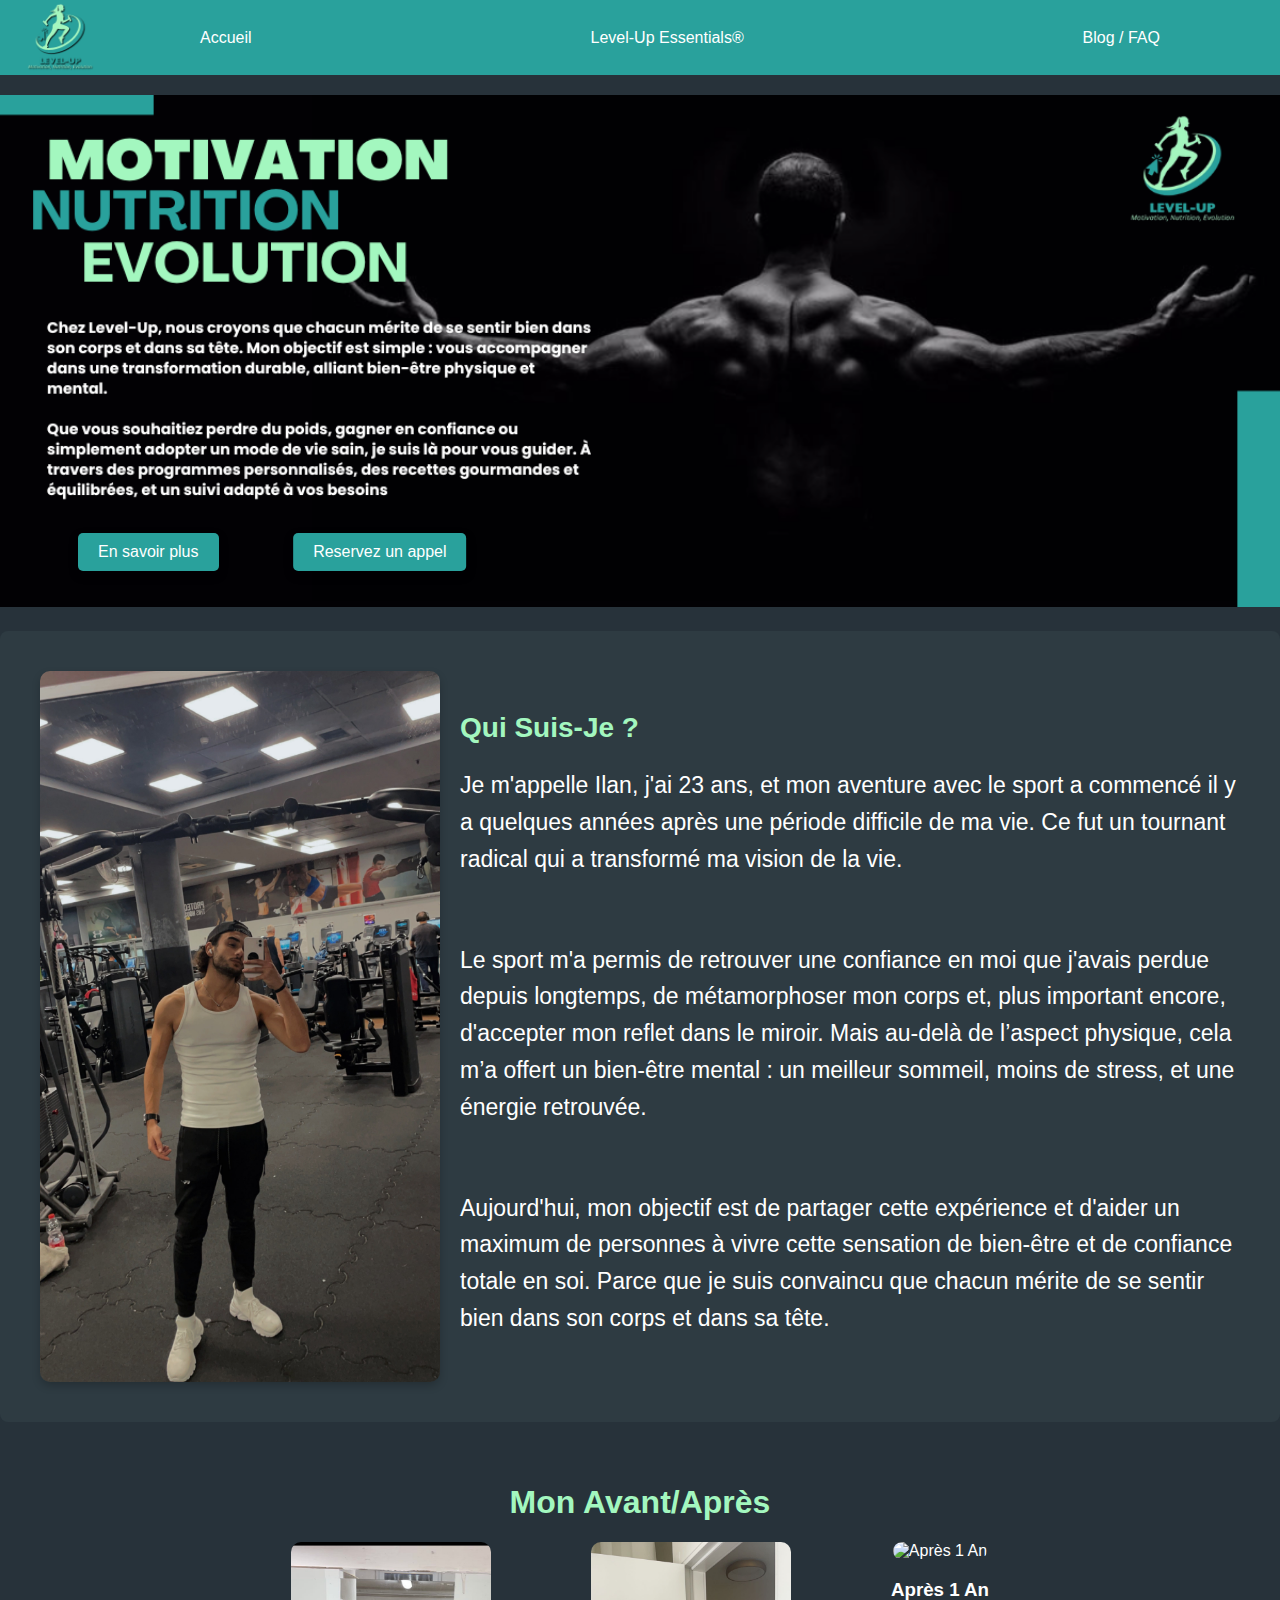
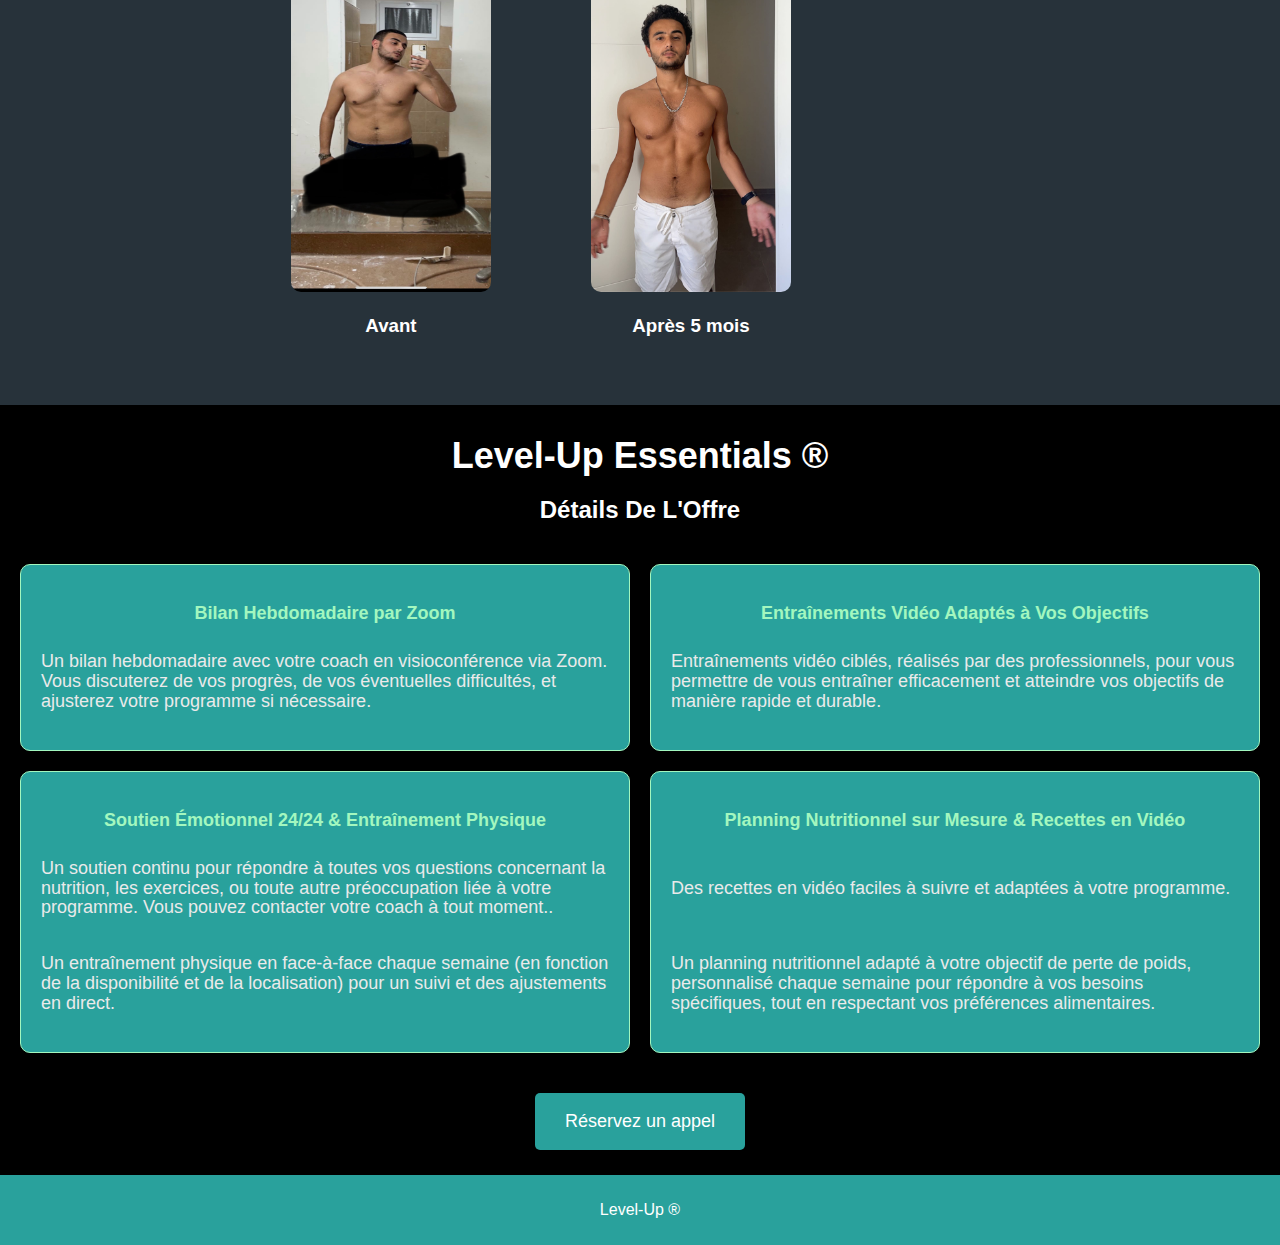
==== index.html @ c12fb56b "Initial commit" ====
<!DOCTYPE html>
<html lang="fr">
<head>
    <meta charset="UTF-8">
    <meta name="viewport" content="width=device-width, initial-scale=1.0">
    <title>Level-Up Essentials</title>
    <link rel="stylesheet" href="assets/CSS/style.css">
</head>
<body>
    <header class="navbar">
        <img src="Images/Level-Up__3_-removebg-preview (1).png" alt="Logo" class="logo">
        <nav>
               <a href="index.html">Accueil</a>
              <a href="offre.html">Level-Up Essentials®</a>
               <a href="#">Blog / FAQ</a>
        </nav>
    </header>
    
    <main>
        <div class="banniere">
        <img class="ban1" src="Images/Motivation (2).png" alt="">
        <button class="ban-button">En savoir plus</button>
        <button class="ban-button1">Reservez un appel</button>
        </div>

        <!-- Section Qui suis-je -->
        <section class="qui-suis-je">
            <div class="content">
                <img src="Images/IMG_5186.JPG" alt="Ilan" class="profile-pic">
                <div class="text">
                    <h1>Qui Suis-Je ?</h1>
                    <p>Je m'appelle Ilan, j'ai 23 ans, et mon aventure avec le sport a commencé il y a quelques années après une période difficile de ma vie. Ce fut un tournant radical qui a transformé ma vision de la vie.</p>
                    <br>
                    <p>Le sport m'a permis de retrouver une confiance en moi que j'avais perdue depuis longtemps, de métamorphoser mon corps et, plus important encore, d'accepter mon reflet dans le miroir. Mais au-delà de l’aspect physique, cela m’a offert un bien-être mental : un meilleur sommeil, moins de stress, et une énergie retrouvée.</p>
                    <br>
                    <p>Aujourd'hui, mon objectif est de partager cette expérience et d'aider un maximum de personnes à vivre cette sensation de bien-être et de confiance totale en soi. Parce que je suis convaincu que chacun mérite de se sentir bien dans son corps et dans sa tête.</p>
                </div>
            </div>
        </section>

        <!-- Section Avant/Après -->
        <section class="avant-apres">
            <h1 class="avantApres">Mon Avant/Après</h1>
            <div class="images">
                <div class="image">
                    <img src="Images/IMG_4630615CC177-1.jpeg" alt="Avant">
                    <h3>Avant</h3>
                </div>
                <div class="image">
                    <img src="Images/IMG_5184.JPG" alt="Après 5 Mois">
                    <h3>Après 5 mois</h3>
                </div>
                <div class="image">
                    <img src="Images/apres-1-an.PNG" alt="Après 1 An">
                    <h3>Après 1 An</h3>
                </div>
            </div>
        </section>

        <!-- Section Level-Up Essentials -->
        <section class="level-up-essentials">
            <h1 >Level-Up Essentials ®</h1>
            <h2 >Détails De L'Offre</h2>
            <div class="offers">
                <div class="offer">
                    <h3>Bilan Hebdomadaire par Zoom</h3>
                    <p>Un bilan hebdomadaire avec votre coach en visioconférence via Zoom. Vous discuterez de vos progrès, de vos éventuelles difficultés, et ajusterez votre programme si nécessaire.</p>
                </div>
                <div class="offer">
                    <h3>Entraînements Vidéo Adaptés à Vos Objectifs</h3>
                    <p>Entraînements vidéo ciblés, réalisés par des professionnels, pour vous permettre de vous entraîner efficacement et atteindre vos objectifs de manière rapide et durable.</p>
                </div>
                <div class="offer">
                    <h3>Soutien Émotionnel 24/24 & Entraînement Physique</h3>
                    <p>Un soutien continu pour répondre à toutes vos questions concernant la nutrition, les exercices, ou toute autre préoccupation liée à votre programme. Vous pouvez contacter votre coach à tout moment..</p>
                    <!-- <br> -->
                    <p>Un entraînement physique en face-à-face chaque semaine (en fonction de la disponibilité et de la localisation) pour un suivi et des ajustements en direct. </p>
                </div>
                <div class="offer">
                    <h3>Planning Nutritionnel sur Mesure & Recettes en Vidéo</h3>
                    <p>Des recettes en vidéo faciles à suivre et adaptées à votre programme.</p>
                    <!-- <br> -->
                    <p>Un planning nutritionnel adapté à votre objectif de perte de poids, personnalisé chaque semaine pour répondre à vos besoins spécifiques, tout en respectant vos préférences alimentaires.</p>
                </div>
            </div>
            <button class="cta">Réservez un appel</button>
        </section>
    </main>

    <footer>
        <p>Level-Up ®</p>
    </footer>
</body>
</html>
---- assets/CSS/style.css ----
/* Global Styles */
body {
    margin: 0px;
    font-family: Arial, sans-serif;
    background-color: #eaeaea;
    background-color: #27323a;
    font-family: Verdana, Geneva, Tahoma, sans-serif
}

header.navbar {
    display: flex;
    justify-content: space-between;
    align-items: center;
    background-color: #29a19c;
    margin-top: 0px;
    height: 75px;
}

.logo {
    width: 120px;
    height: auto;
    margin-right: 40px; /* Garde le logo à gauche */
}

nav {
    display: flex;
    justify-content: space-between;
    flex-grow: 1; /* Prend tout l'espace disponible pour les liens */
    margin-left: 20px; /* Ajoute un peu d'espace entre le logo et les liens */
    margin-right: 100px;
}

nav a {
    color: white;
    text-decoration: none;
    font-size: 16px;
    margin: 0 20px; /* Ajoute de l'espace entre chaque lien */
  
}

nav a:hover {
    color: #a3f7bf; /* Ajoute un effet de survol pour plus d'interactivité */
}


.banniere {
    position: relative; /* Permet de positionner des éléments enfants avec position absolute */
    /* display: inline-block; Garde la taille de l'image */
}

.ban1 {
    width: 100%; /* Adapte l'image à la taille du conteneur */
    height: auto; /* Garde les proportions de l'image */
}

.ban-button {
    position: absolute; /* Positionne le bouton sur l'image */
    top: 50%; /* Place le bouton au milieu verticalement */
    left: 50%; /* Place le bouton au milieu horizontalement */
    transform: translate(-400%, 500%); /* Centre précisément le bouton */
    background-color: #29a19c;
    color: white;
    padding: 10px 20px;
    border: none;
    border-radius: 5px;
    cursor: pointer;
    font-size: 16px;
    box-shadow: 0px 4px 10px rgba(0, 0, 0, 0.3);
    transition: background-color 0.3s ease;
}
.ban-button:hover {
    background-color: #a3f7bf;
}

.ban-button1 {
    position: absolute; /* Positionne le bouton sur l'image */
    top: 50%; /* Place le bouton au milieu verticalement */
    left: 50%; /* Place le bouton au milieu horizontalement */
    transform: translate(-200%, 500%); /* Centre précisément le bouton */
    background-color: #29a19c;
    color: white;
    padding: 10px 20px;
    border: none;
    border-radius: 5px;
    cursor: pointer;
    font-size: 16px;
    box-shadow: 0px 4px 10px rgba(0, 0, 0, 0.3);
    transition: background-color 0.3s ease;
}

.ban-button1:hover {
    background-color: #a3f7bf;
}

.ban1{
    padding-top: 20px;
    width: 100%;
    padding: auto;
    margin: auto;
}

/* Qui suis-je */
.qui-suis-je {
    background-color: #2e3b42; /* Fond sombre */
    color: white; /* Couleur du texte */
    padding: 40px;
    border-radius: 8px;
    display: flex;
    justify-content: center;
    align-items: center;
    margin: 20px auto;
    max-width: 1200px;
}

.qui-suis-je .content {
    display: flex;
    flex-wrap: wrap;
    align-items: center;
    gap: 20px;
}

.profile-pic {
    width: 50%;
    max-width: 400px;
    border-radius: 10px;
    box-shadow: 0 4px 8px rgba(0, 0, 0, 0.2);
}

.text {
    flex: 1;
    /* max-width: 600px; */
}

.text h1 {
    font-size: 28px;
    color: #a3f7bf; /* Couleur dorée pour le titre */
    margin-bottom: 20px;
}

.text p {
    font-size: 23px;
    line-height: 1.6;
}

/* Avant/Après */
.avant-apres {
    /* background-color: #333; */
    color: white;
    padding: 20px;
    text-align: center;
    margin-bottom: 30px;
}

.avantApres{
    color: #a3f7bf
}

.avant-apres .images {
    display: flex;
    justify-content: center;
    gap: 100px;
}

.image img {
    width: 200px;
    border-radius: 10px;
    height: 350px;
}

.image p {
    margin-top: 10px;
    font-size: 16px;
}

/* Level-up essentials  */

.level-up-essentials {
    text-align: center;
    background-color: #000000;
    color: white;
    padding: 5px 20px;
}

.level-up-essentials h1 {
    font-size: 36px;
    color: #ffffff;
    margin-bottom: 10px;
}

.level-up-essentials h2 {
    font-size: 24px;
    color: #ffffff;
    margin-bottom: 40px;
}

.offers {
    display: grid;
    grid-template-columns: repeat(2, 1fr); /* Deux colonnes */
    gap: 20px;
    justify-content: center;
    align-items: stretch;
    margin-bottom: 40px;
}

@media (max-width: 768px) {
    .offers {
        grid-template-columns: 1fr; /* Une colonne sur les petits écrans */
    }
}

.offer {
    background-color: #29a19c;
    color: white;
    padding: 20px;
    border-radius: 10px;
    box-shadow: 0px 4px 10px rgba(0, 0, 0, 0.3);
    border: 1px solid #a3f7bf; /* Green border */
    display: flex;
    flex-direction: column;
    justify-content: space-between;
}

.offer h3 {
    color: #a3f7bf;
    font-size: 18px;
    margin-bottom: 10px;
}

.offer p {
    font-size: 18px;
    line-height: 1.1;
    text-align: left;
    color: #eaeaea;
}

.cta {
    display: inline-block;
    background-color: #29a19c;
    color: white;
    padding: 15px 30px; /* Ajuste la taille intérieure */
    margin-bottom: 20px;
    text-decoration: none;
    font-size: 18px;
    border-radius: 5px;
    box-shadow: 0px 4px 10px rgba(0, 0, 0, 0.3);
    transition: background-color 0.3s ease;
    text-align: center; /* Centre le texte horizontalement */
    line-height: 1.5; /* Ajuste la hauteur de ligne pour centrer verticalement */
    border: none; /* Supprime les bordures par défaut */
    cursor: pointer; /* Change le curseur pour un effet cliquable */
}

.cta:hover {
    background-color: #a3f7bf;
}

.level-up-essentials a {
    text-decoration: none;
    color: #cccccc;
    font-size: 14px;
    margin-top: 20px;
    display: inline-block;
}

.level-up-essentials a:hover {
    text-decoration: underline;
    color: white;
}

/* Footer */
footer {
    background-color: #29a19c;
    color: white;
    text-align: center;
    padding: 10px;
}
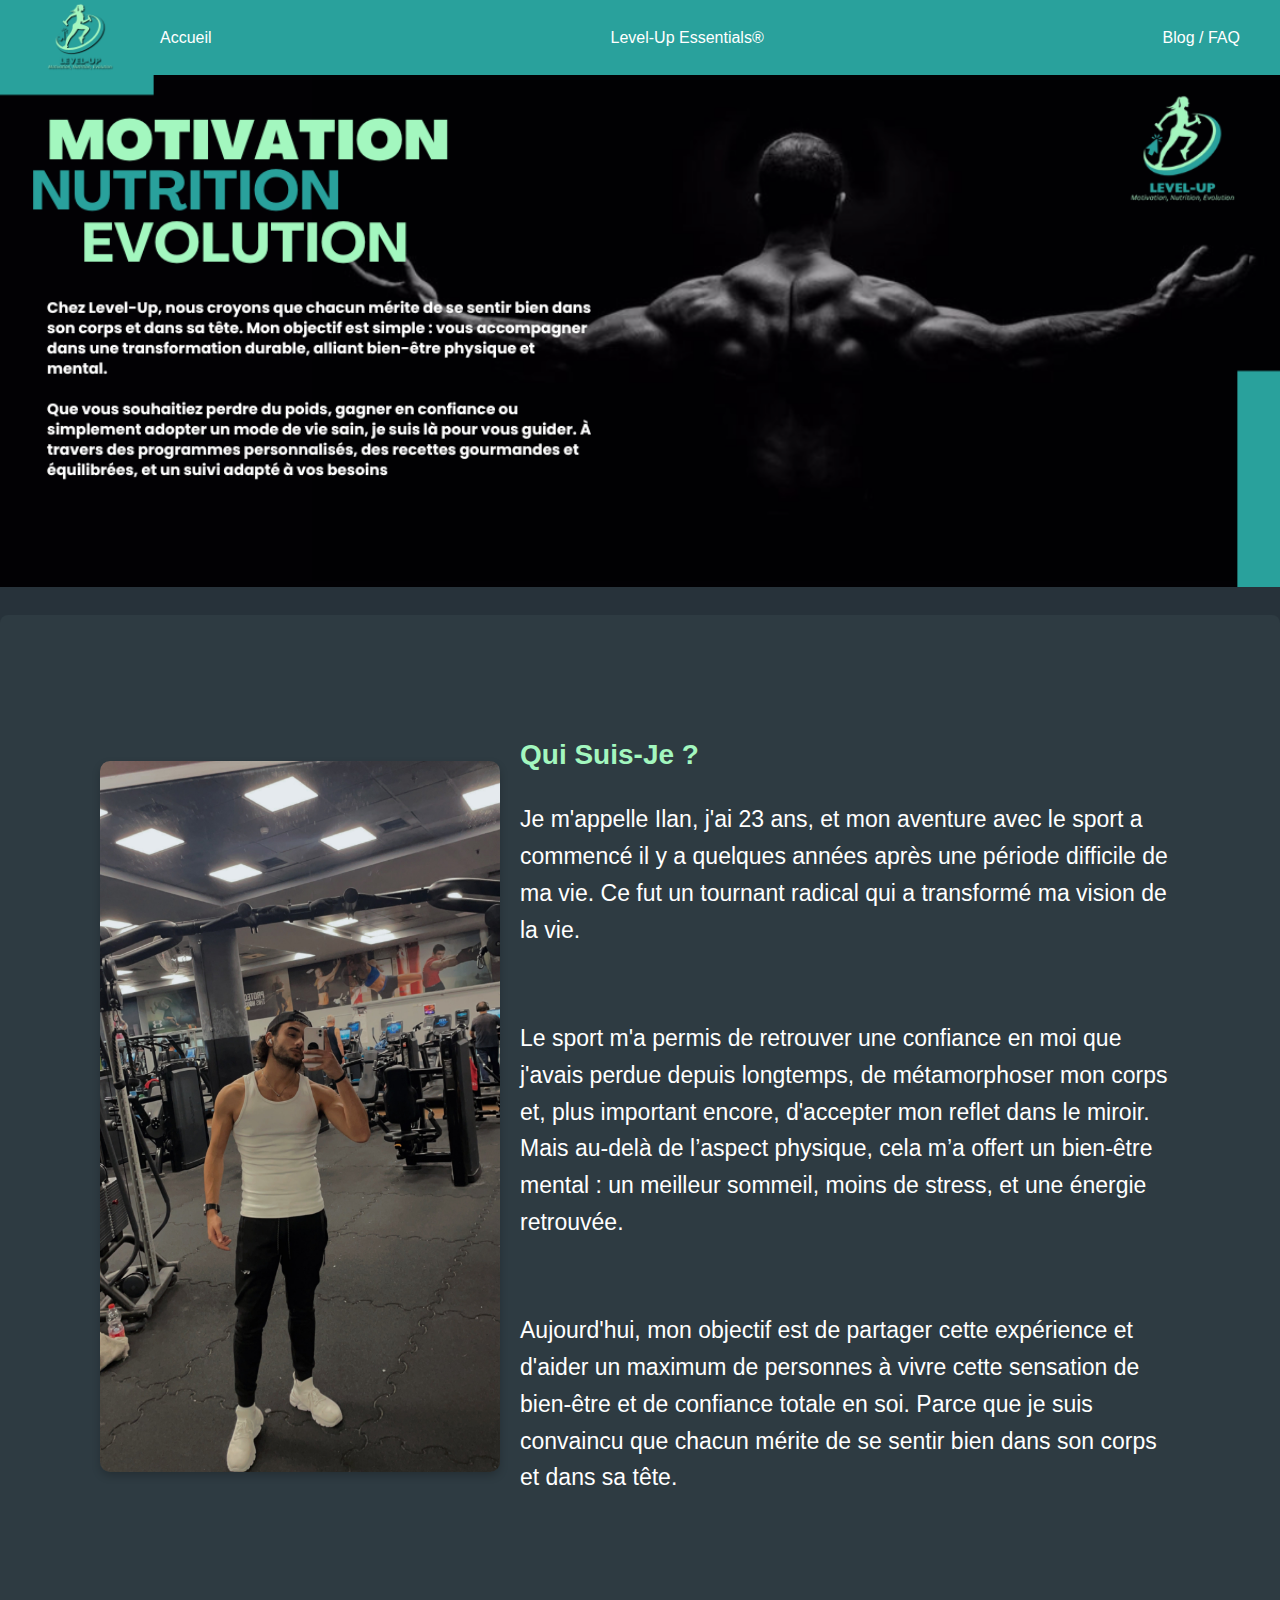
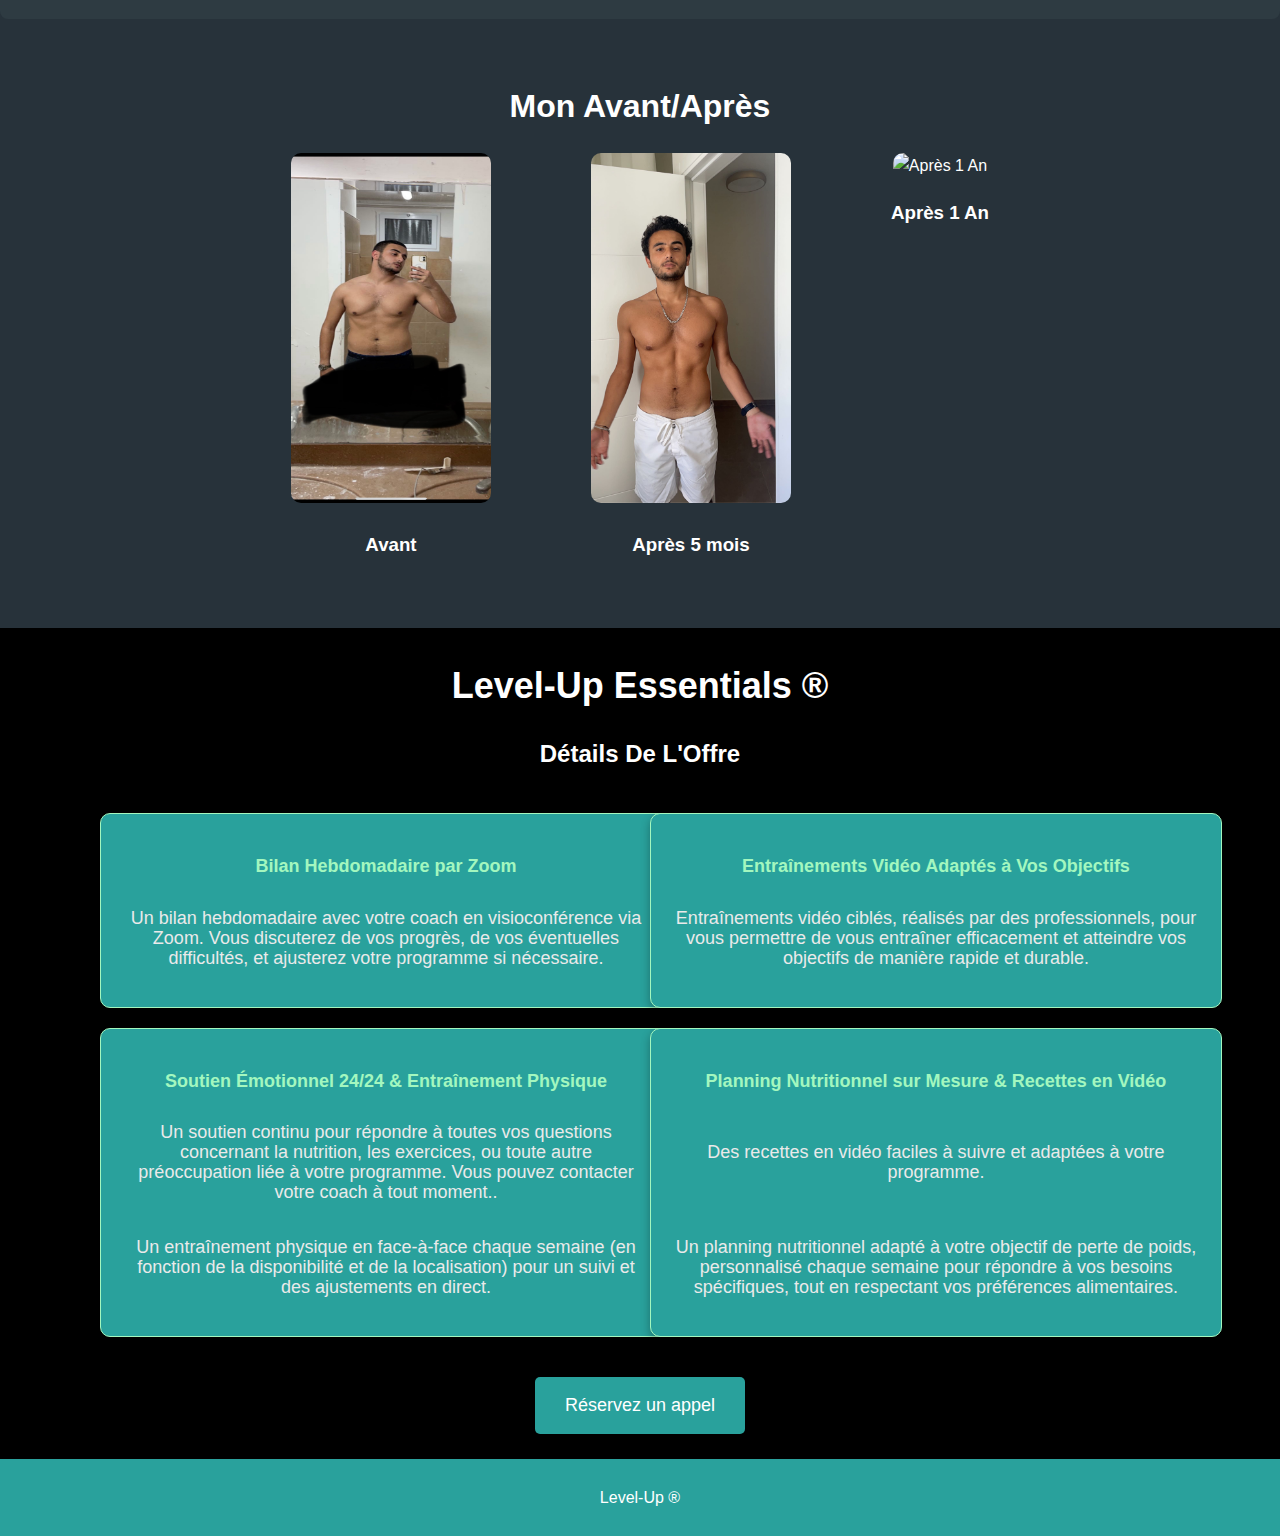
==== commit 1a8cb8c4: "V2" ====
--- a/index.html
+++ b/index.html
@@ -19,8 +19,6 @@
     <main>
         <div class="banniere">
         <img class="ban1" src="Images/Motivation (2).png" alt="">
-        <button class="ban-button">En savoir plus</button>
-        <button class="ban-button1">Reservez un appel</button>
         </div>
 
         <!-- Section Qui suis-je -->
--- a/assets/CSS/style.css
+++ b/assets/CSS/style.css
@@ -1,63 +1,71 @@
+/* Polices */
+@font-face {
+    font-family: 'Agrandir';
+    src: url('Fonts/Agrandir-Regular.otf') format('woff2');
+    font-weight: normal;
+    font-style: normal;
+}
+@font-face {
+    font-family: 'Poppins';
+    src: url('Fonts/Poppins-ExtraBoldItalic.ttf') format('woff2');
+    font-weight: normal;
+    font-style: normal;
+}
+
 /* Global Styles */
 body {
     margin: 0px;
     font-family: Arial, sans-serif;
     background-color: #eaeaea;
     background-color: #27323a;
-    font-family: Verdana, Geneva, Tahoma, sans-serif
-}
-
+    font-family: 'Poppins', sans-serif;
+    line-height: 1.6;
+}
+
+/* Navbar */
 header.navbar {
     display: flex;
     justify-content: space-between;
     align-items: center;
     background-color: #29a19c;
-    margin-top: 0px;
     height: 75px;
+    padding: 0 20px;
 }
 
 .logo {
     width: 120px;
     height: auto;
-    margin-right: 40px; /* Garde le logo à gauche */
 }
 
 nav {
     display: flex;
     justify-content: space-between;
-    flex-grow: 1; /* Prend tout l'espace disponible pour les liens */
-    margin-left: 20px; /* Ajoute un peu d'espace entre le logo et les liens */
-    margin-right: 100px;
+    flex-grow: 1;
 }
 
 nav a {
     color: white;
     text-decoration: none;
     font-size: 16px;
-    margin: 0 20px; /* Ajoute de l'espace entre chaque lien */
-  
+    margin: 0 20px;
 }
 
 nav a:hover {
-    color: #a3f7bf; /* Ajoute un effet de survol pour plus d'interactivité */
-}
-
-
+    color: #a3f7bf;
+}
+
+/* Banniere */
 .banniere {
-    position: relative; /* Permet de positionner des éléments enfants avec position absolute */
-    /* display: inline-block; Garde la taille de l'image */
+    position: relative;
 }
 
 .ban1 {
-    width: 100%; /* Adapte l'image à la taille du conteneur */
-    height: auto; /* Garde les proportions de l'image */
-}
-
-.ban-button {
-    position: absolute; /* Positionne le bouton sur l'image */
-    top: 50%; /* Place le bouton au milieu verticalement */
-    left: 50%; /* Place le bouton au milieu horizontalement */
-    transform: translate(-400%, 500%); /* Centre précisément le bouton */
+    width: 100%;
+    height: auto;
+}
+
+.ban-button1 {
+    position: absolute;
     background-color: #29a19c;
     color: white;
     padding: 10px 20px;
@@ -67,43 +75,32 @@
     font-size: 16px;
     box-shadow: 0px 4px 10px rgba(0, 0, 0, 0.3);
     transition: background-color 0.3s ease;
-}
-.ban-button:hover {
+    top: 440px;
+    left: 60px;
+    /* transform: translate(-400%, 500%); */
+}
+
+.ban-button:hover, .ban-button1:hover {
     background-color: #a3f7bf;
 }
 
-.ban-button1 {
-    position: absolute; /* Positionne le bouton sur l'image */
-    top: 50%; /* Place le bouton au milieu verticalement */
-    left: 50%; /* Place le bouton au milieu horizontalement */
-    transform: translate(-200%, 500%); /* Centre précisément le bouton */
-    background-color: #29a19c;
-    color: white;
-    padding: 10px 20px;
-    border: none;
-    border-radius: 5px;
-    cursor: pointer;
-    font-size: 16px;
-    box-shadow: 0px 4px 10px rgba(0, 0, 0, 0.3);
-    transition: background-color 0.3s ease;
-}
-
-.ban-button1:hover {
-    background-color: #a3f7bf;
-}
-
-.ban1{
-    padding-top: 20px;
-    width: 100%;
-    padding: auto;
-    margin: auto;
-}
+/* .ban-button {
+    top: 50%;
+    left: 50%;
+    transform: translate(-400%, 500%);
+} */
+
+/* .ban-button1 {
+    top: 50%;
+    left: 50%;
+    transform: translate(-200%, 500%);
+} */
 
 /* Qui suis-je */
 .qui-suis-je {
-    background-color: #2e3b42; /* Fond sombre */
-    color: white; /* Couleur du texte */
-    padding: 40px;
+    background-color: #2e3b42;
+    color: white;
+    padding: 100px;
     border-radius: 8px;
     display: flex;
     justify-content: center;
@@ -128,12 +125,11 @@
 
 .text {
     flex: 1;
-    /* max-width: 600px; */
 }
 
 .text h1 {
     font-size: 28px;
-    color: #a3f7bf; /* Couleur dorée pour le titre */
+    color: #a3f7bf;
     margin-bottom: 20px;
 }
 
@@ -144,15 +140,10 @@
 
 /* Avant/Après */
 .avant-apres {
-    /* background-color: #333; */
     color: white;
     padding: 20px;
     text-align: center;
     margin-bottom: 30px;
-}
-
-.avantApres{
-    color: #a3f7bf
 }
 
 .avant-apres .images {
@@ -172,13 +163,12 @@
     font-size: 16px;
 }
 
-/* Level-up essentials  */
-
+/* Level-up essentials */
 .level-up-essentials {
     text-align: center;
     background-color: #000000;
     color: white;
-    padding: 5px 20px;
+    padding: 5px 100px;
 }
 
 .level-up-essentials h1 {
@@ -193,6 +183,45 @@
     margin-bottom: 40px;
 }
 
+.kitchens {
+    display: grid;
+    grid-template-columns: repeat(2, 1fr);
+    gap: 20px;
+    justify-content: center;
+    align-items: stretch;
+    margin-bottom: 40px;
+}
+/*  */
+
+/* Footer */
+footer {
+    background-color: #29a19c;
+    color: white;
+    text-align: center;
+    padding: 10px;
+}
+
+/* Level-up essentials  */
+
+.level-up-essentials {
+    text-align: center;
+    background-color: #000000;
+    color: white;
+    padding: 5px 100px;
+}
+
+.level-up-essentials h1 {
+    font-size: 36px;
+    color: #ffffff;
+    margin-bottom: 10px;
+}
+
+.level-up-essentials h2 {
+    font-size: 24px;
+    color: #ffffff;
+    margin-bottom: 40px;
+}
+
 .offers {
     display: grid;
     grid-template-columns: repeat(2, 1fr); /* Deux colonnes */
@@ -200,12 +229,8 @@
     justify-content: center;
     align-items: stretch;
     margin-bottom: 40px;
-}
-
-@media (max-width: 768px) {
-    .offers {
-        grid-template-columns: 1fr; /* Une colonne sur les petits écrans */
-    }
+    width: 100%;
+    
 }
 
 .offer {
@@ -214,11 +239,14 @@
     padding: 20px;
     border-radius: 10px;
     box-shadow: 0px 4px 10px rgba(0, 0, 0, 0.3);
-    border: 1px solid #a3f7bf; /* Green border */
+    border: 1px solid #a3f7bf; /* Bordure verte */
     display: flex;
     flex-direction: column;
     justify-content: space-between;
-}
+    width: 100%; /* Assure que chaque offre occupe toute la largeur du conteneur */
+    max-width: 600px; /* Limite la largeur des offres */
+}
+
 
 .offer h3 {
     color: #a3f7bf;
@@ -229,8 +257,9 @@
 .offer p {
     font-size: 18px;
     line-height: 1.1;
-    text-align: left;
+    text-align: center;
     color: #eaeaea;
+
 }
 
 .cta {
@@ -273,4 +302,284 @@
     color: white;
     text-align: center;
     padding: 10px;
-}+}
+
+@media (max-width: 1000px) {
+  /* Global Styles */
+body {
+    margin: 0px;
+    font-family: Arial, sans-serif;
+    background-color: #eaeaea;
+    background-color: #27323a;
+    font-family: 'Poppins', sans-serif;
+    line-height: 1.6;
+}
+
+/* Navbar */
+header.navbar {
+    display: flex;
+    justify-content: space-between;
+    align-items: center;
+    background-color: #29a19c;
+    height: 75px;
+    padding: 0 15px;
+}
+
+.logo {
+    width: 80px;
+    height: auto;
+}
+
+nav {
+    display: flex;
+    justify-content: space-between;
+    flex-grow: 1;
+}
+
+nav a {
+    color: white;
+    text-decoration: none;
+    font-size: 14px;
+}
+
+nav a:hover {
+    color: #a3f7bf;
+}
+
+/* Banniere */
+.banniere {
+    position: relative;
+    padding-top: 20px;
+}
+
+.ban1 {
+    width: 100%;
+    height: auto;
+}
+.ban-button{
+    display: none;
+}
+/* .ban-button1 {
+    background-color: #29a19c;
+    color: white;
+    padding: 10px 20px;
+    border: none;
+    border-radius: 5px;
+    cursor: pointer;
+    font-size: 14px;
+    box-shadow: 0px 4px 10px rgba(0, 0, 0, 0.3);
+    transition: background-color 0.3s ease; */
+    /* display: block; 
+    margin: 0 auto; 
+    margin-top: 10px;
+} */ 
+.ban-button1 {
+    /* position: absolute; */
+    background-color: #29a19c;
+    color: white;
+    padding: 10px 20px;
+    border: none;
+    border-radius: 5px;
+    cursor: pointer;
+    font-size: 16px;
+    box-shadow: 0px 4px 10px rgba(0, 0, 0, 0.3);
+    transition: background-color 0.3s ease;
+    /* top: 440px;
+    left: 60px; */
+} 
+
+.ban-button:hover, .ban-button1:hover {
+    background-color: #a3f7bf;
+}
+/* 
+.ban-button {
+    top: 50%;
+    left: 50%;
+    transform: translate(-300%, 400%);
+}
+
+.ban-button1 {
+    top: 50%;
+    left: 50%;
+    transform: translate(-200%, 400%);
+} */
+
+/* Qui suis-je */
+.qui-suis-je {
+    background-color: #2e3b42;
+    color: white;
+    padding: 60px 20px;
+    border-radius: 8px;
+    display: flex;
+    justify-content: center;
+    align-items: center;
+    margin: 20px auto;
+    max-width: 1200px;
+}
+
+.qui-suis-je .content {
+    display: flex;
+    flex-direction: column;
+    align-items: center;
+}
+
+.profile-pic {
+    width: 80%;
+    max-width: 300px;
+    border-radius: 10px;
+    box-shadow: 0 4px 8px rgba(0, 0, 0, 0.2);
+}
+
+.text {
+    flex: 1;
+    text-align: center;
+}
+
+.text h1 {
+    font-size: 24px;
+    color: #a3f7bf;
+    margin-bottom: 20px;
+}
+
+.text p {
+    font-size: 18px;
+    line-height: 1.6;
+}
+
+/* Avant/Après */
+.avant-apres {
+    color: white;
+    padding: 20px;
+    text-align: center;
+    margin-bottom: 30px;
+}
+
+.avant-apres .images {
+    display: flex;
+    justify-content: center;
+    gap: 20px;
+    flex-wrap: wrap;
+}
+
+.image img {
+    width: 150px;
+    border-radius: 10px;
+    height: 250px;
+}
+
+.image p {
+    margin-top: 10px;
+    font-size: 14px;
+}
+
+/* Level-up essentials */
+.level-up-essentials {
+    text-align: center;
+    background-color: #000000;
+    color: white;
+    padding: 5px 20px;
+}
+
+.level-up-essentials h1 {
+    font-size: 28px;
+    color: #ffffff;
+    margin-bottom: 10px;
+}
+
+.level-up-essentials h2 {
+    font-size: 20px;
+    color: #ffffff;
+    margin-bottom: 40px;
+}
+
+.kitchens {
+    display: grid;
+    grid-template-columns: 1fr;
+    gap: 20px;
+    justify-content: center;
+    margin-bottom: 40px;
+}
+
+.kitchen {
+    background-color: #29a19c;
+    color: white;
+    padding: 20px;
+    border-radius: 10px;
+    box-shadow: 0px 4px 10px rgba(0, 0, 0, 0.3);
+    border: 1px solid #a3f7bf;
+    display: flex;
+    flex-direction: column;
+    justify-content: space-between;
+}
+
+.kitchen h3 {
+    color: #a3f7bf;
+    font-size: 18px;
+    margin-bottom: 10px;
+}
+
+.kitchen p {
+    font-size: 16px;
+    line-height: 1.1;
+    text-align: left;
+    color: #eaeaea;
+}
+
+.cta {
+    display: inline-block;
+    background-color: #29a19c;
+    color: white;
+    padding: 12px 25px;
+    margin-top: 20px;
+    text-decoration: none;
+    font-size: 16px;
+    border-radius: 5px;
+    box-shadow: 0px 4px 10px rgba(0, 0, 0, 0.3);
+    transition: background-color 0.3s ease;
+    text-align: center;
+    cursor: pointer;
+}
+
+.cta:hover {
+    background-color: #a3f7bf;
+}
+
+.level-up-essentials a {
+    text-decoration: none;
+    color: #cccccc;
+    font-size: 14px;
+    margin-top: 20px;
+    display: inline-block;
+}
+
+.level-up-essentials a:hover {
+    text-decoration: underline;
+    color: white;
+}
+
+
+.offers {
+    grid-template-columns: 1fr; /* Une seule colonne sur les petits écrans */
+}
+
+.offer {
+    width: 100%; /* Les offres prennent toute la largeur disponible sur mobile */
+    padding: 0px;
+}
+
+.offer h3 {
+    font-size: 16px; /* Réduit la taille du titre pour les petits écrans */
+}
+
+.offer p {
+    font-size: 14px; /* Réduit la taille du texte pour les petits écrans */
+}
+
+/* Footer */
+footer {
+    background-color: #29a19c;
+    color: white;
+    text-align: center;
+}
+}
+
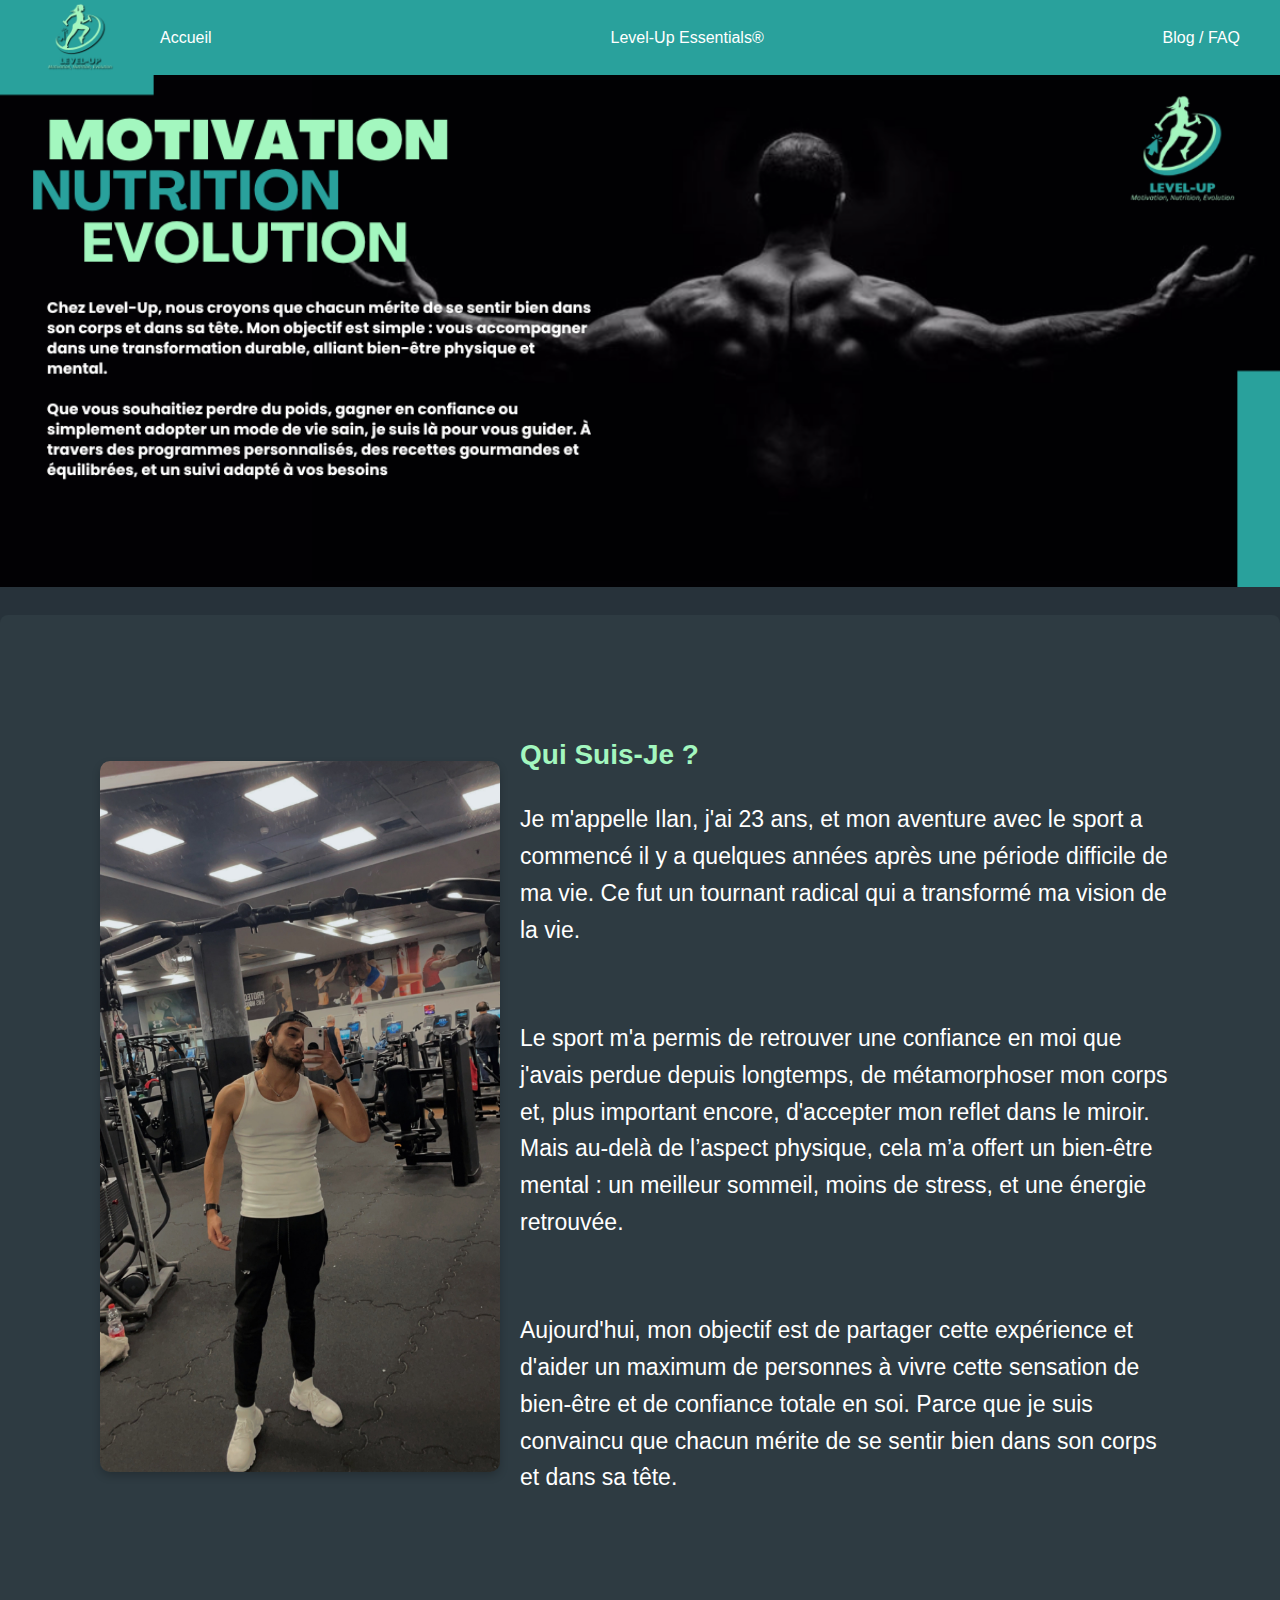
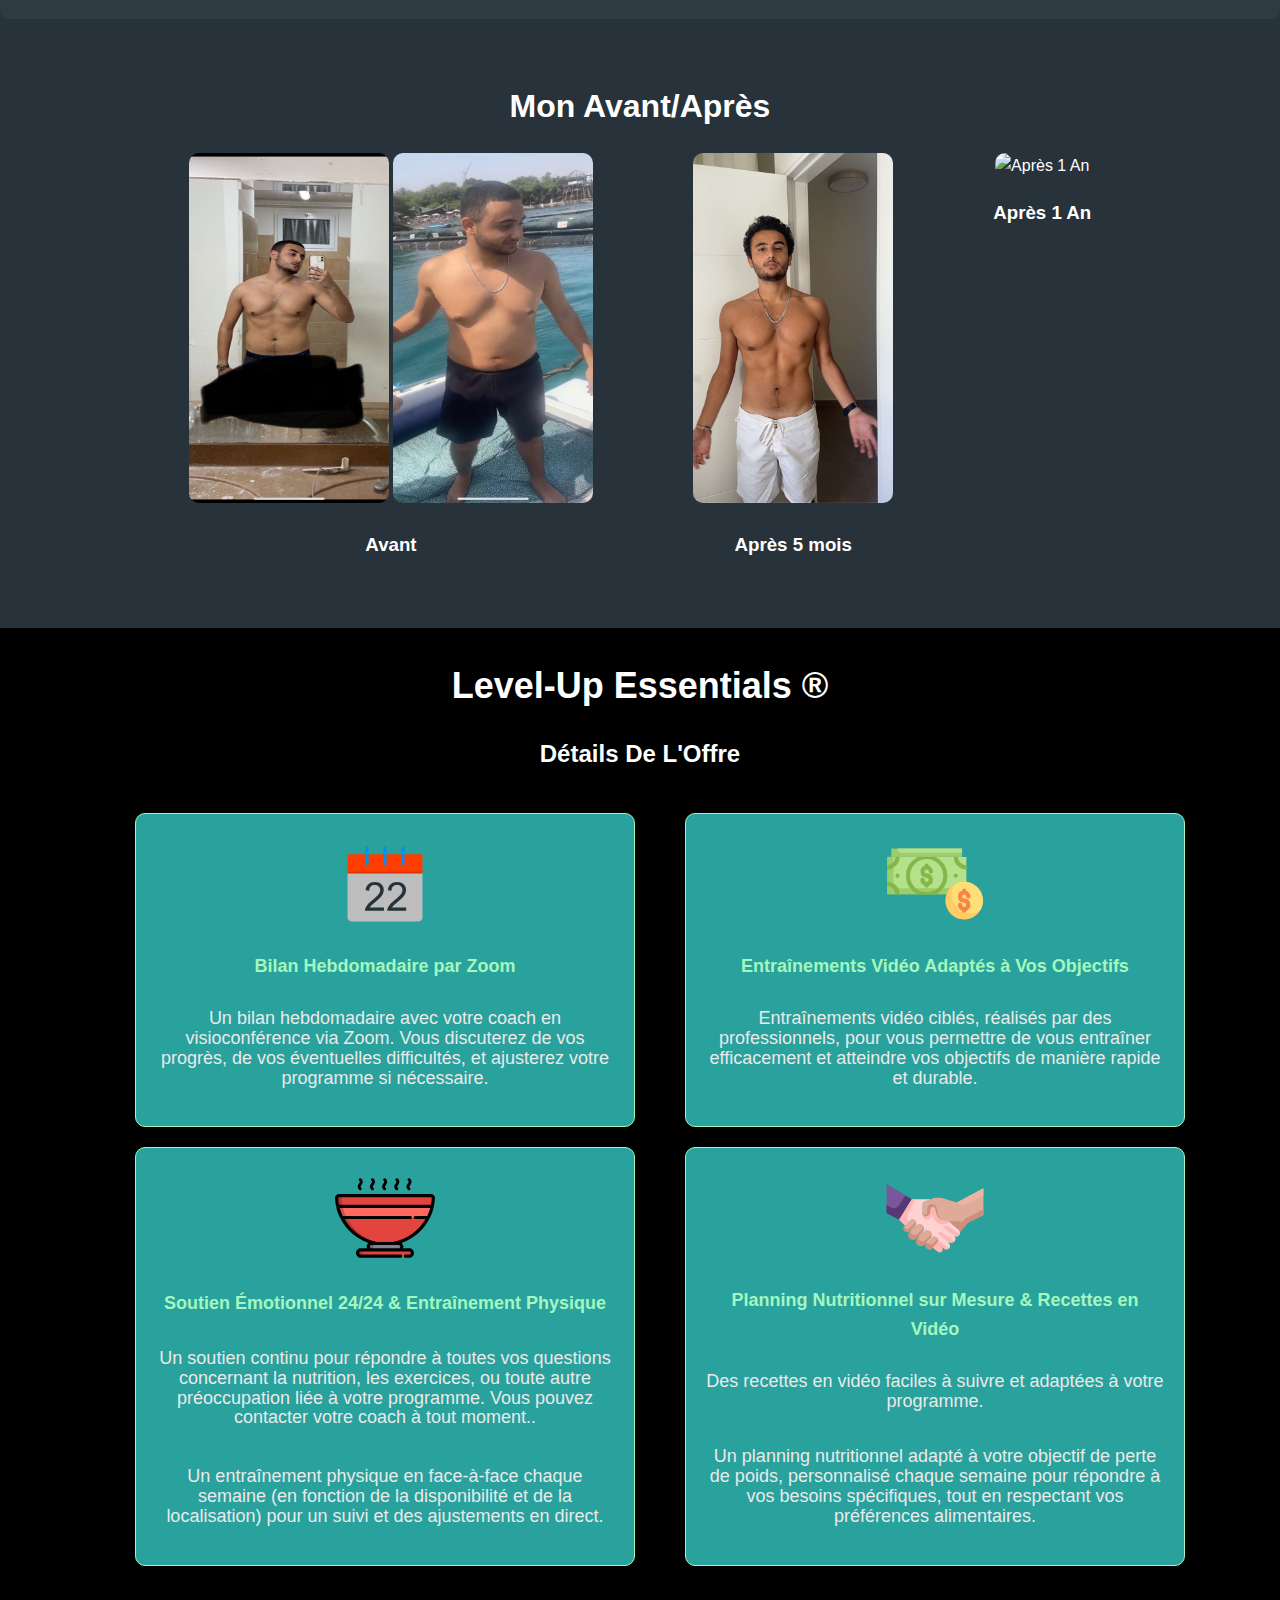
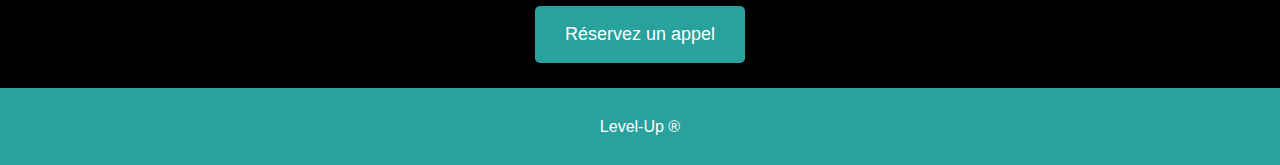
==== commit c999c90f: "V3" ====
--- a/index.html
+++ b/index.html
@@ -42,6 +42,7 @@
             <div class="images">
                 <div class="image">
                     <img src="Images/IMG_4630615CC177-1.jpeg" alt="Avant">
+                    <img src="Images/avant-eilat.jpeg" alt="">
                     <h3>Avant</h3>
                 </div>
                 <div class="image">
@@ -61,20 +62,24 @@
             <h2 >Détails De L'Offre</h2>
             <div class="offers">
                 <div class="offer">
+                    <img class="img1" src="Images/reshot-icon-calendar-AKPY364THL.svg" alt="">
                     <h3>Bilan Hebdomadaire par Zoom</h3>
                     <p>Un bilan hebdomadaire avec votre coach en visioconférence via Zoom. Vous discuterez de vos progrès, de vos éventuelles difficultés, et ajusterez votre programme si nécessaire.</p>
                 </div>
                 <div class="offer">
+                    <img class="img1" src="Images/reshot-icon-money-and-coin-ZLCXHJFE9Y.svg" alt="">
                     <h3>Entraînements Vidéo Adaptés à Vos Objectifs</h3>
                     <p>Entraînements vidéo ciblés, réalisés par des professionnels, pour vous permettre de vous entraîner efficacement et atteindre vos objectifs de manière rapide et durable.</p>
                 </div>
                 <div class="offer">
+                    <img class="img1" src="Images/reshot-icon-bowl-T9C7VJ3M52.svg" alt="">
                     <h3>Soutien Émotionnel 24/24 & Entraînement Physique</h3>
                     <p>Un soutien continu pour répondre à toutes vos questions concernant la nutrition, les exercices, ou toute autre préoccupation liée à votre programme. Vous pouvez contacter votre coach à tout moment..</p>
                     <!-- <br> -->
                     <p>Un entraînement physique en face-à-face chaque semaine (en fonction de la disponibilité et de la localisation) pour un suivi et des ajustements en direct. </p>
                 </div>
                 <div class="offer">
+                    <img class="img1" src="Images/reshot-icon-shake-hands-8QLBHUE9CS.svg" alt="">
                     <h3>Planning Nutritionnel sur Mesure & Recettes en Vidéo</h3>
                     <p>Des recettes en vidéo faciles à suivre et adaptées à votre programme.</p>
                     <!-- <br> -->
--- a/assets/CSS/style.css
+++ b/assets/CSS/style.css
@@ -224,13 +224,12 @@
 
 .offers {
     display: grid;
-    grid-template-columns: repeat(2, 1fr); /* Deux colonnes */
+    grid-template-columns: repeat(2, 1fr); /* Deux colonnes sur les écrans plus grands */
     gap: 20px;
-    justify-content: center;
-    align-items: stretch;
+    justify-items: center; /* Centre les éléments dans chaque cellule de la grille */
     margin-bottom: 40px;
     width: 100%;
-    
+    padding: 0 20px; /* Ajoute un peu d'espace autour des offres */
 }
 
 .offer {
@@ -241,12 +240,17 @@
     box-shadow: 0px 4px 10px rgba(0, 0, 0, 0.3);
     border: 1px solid #a3f7bf; /* Bordure verte */
     display: flex;
+    align-items: center;
     flex-direction: column;
     justify-content: space-between;
     width: 100%; /* Assure que chaque offre occupe toute la largeur du conteneur */
-    max-width: 600px; /* Limite la largeur des offres */
-}
-
+    max-width: 500px; /* Limite la largeur des offres pour éviter le chevauchement */
+    box-sizing: border-box; /* Permet de gérer le padding sans causer de débordement */
+}
+
+.img1{
+    width: 100px;
+}
 
 .offer h3 {
     color: #a3f7bf;
@@ -259,7 +263,6 @@
     line-height: 1.1;
     text-align: center;
     color: #eaeaea;
-
 }
 
 .cta {
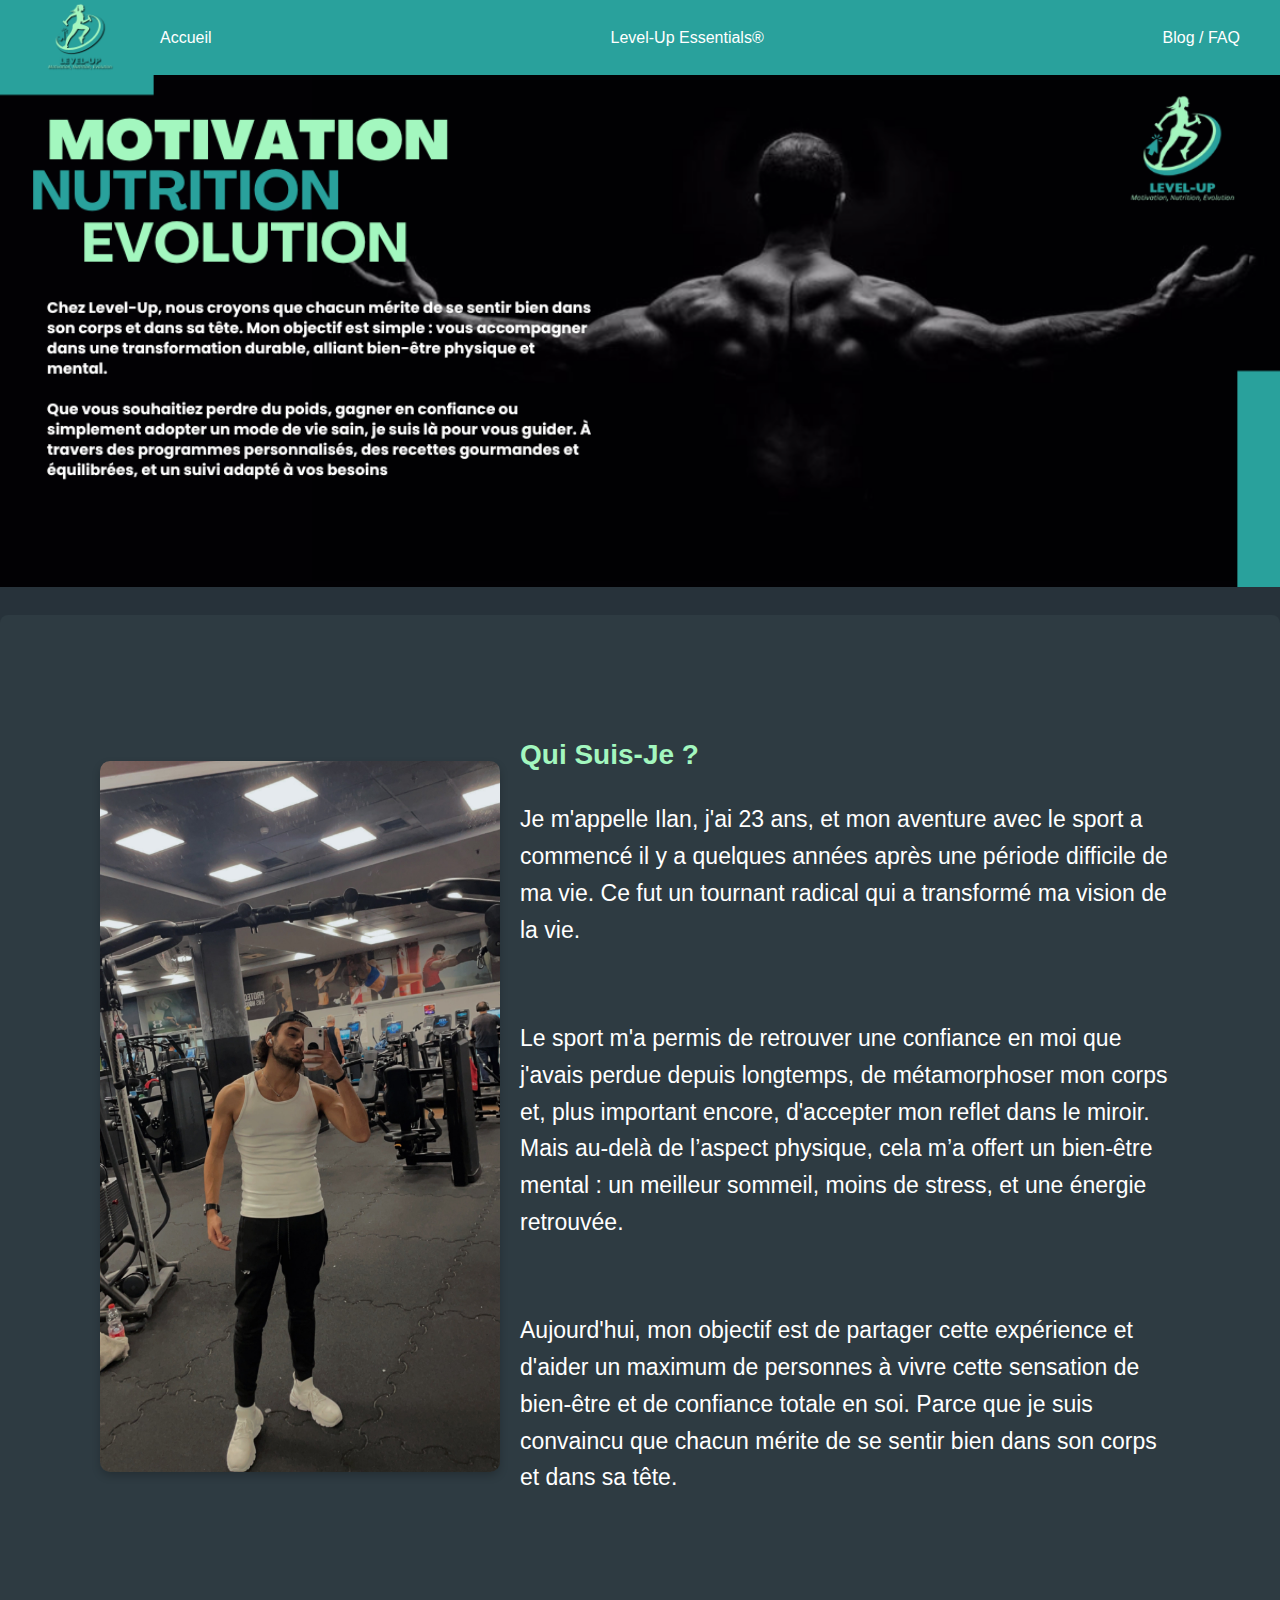
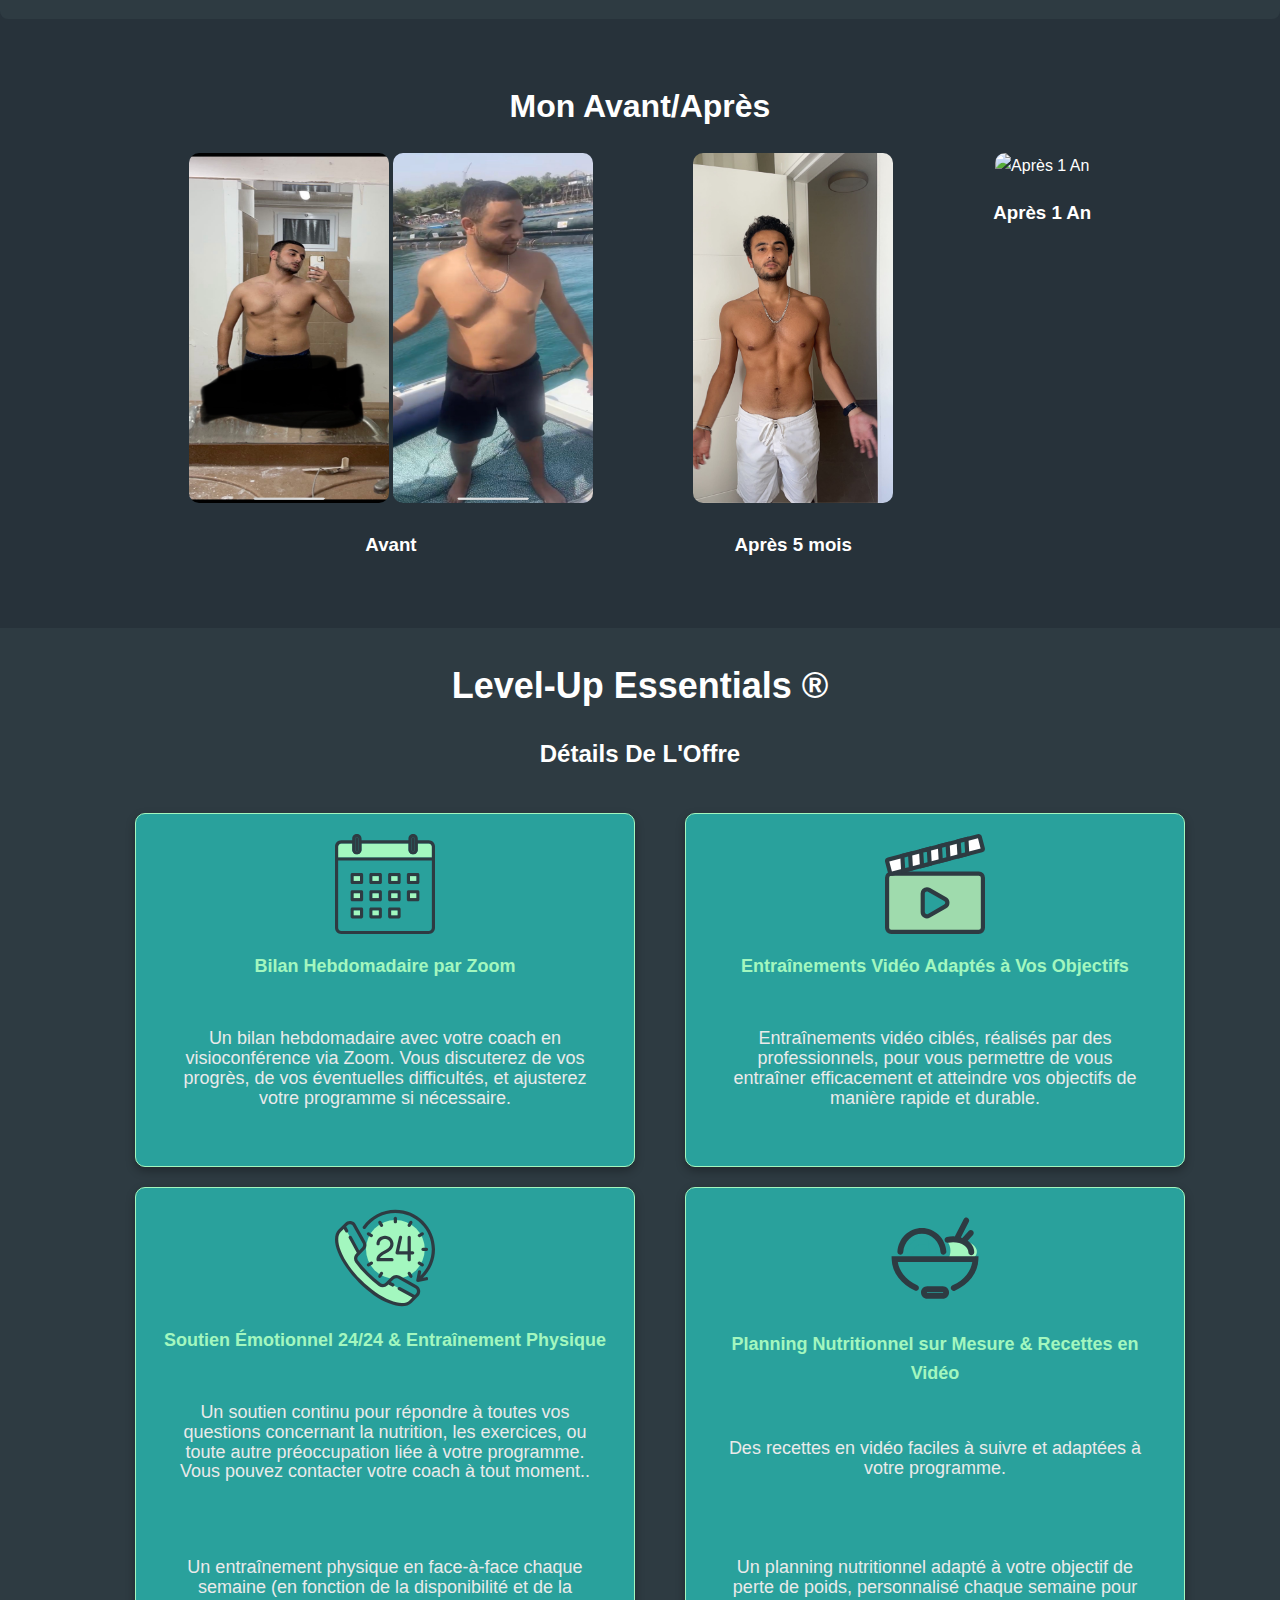
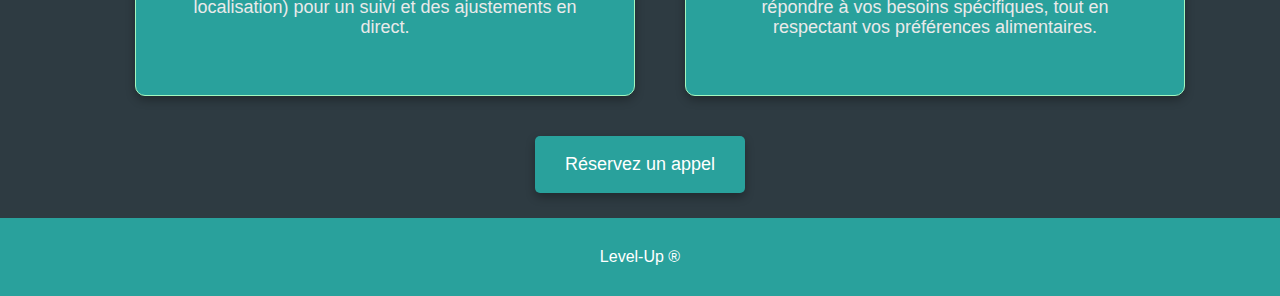
==== commit 470cb614: "v3" ====
--- a/index.html
+++ b/index.html
@@ -62,24 +62,24 @@
             <h2 >Détails De L'Offre</h2>
             <div class="offers">
                 <div class="offer">
-                    <img class="img1" src="Images/reshot-icon-calendar-AKPY364THL.svg" alt="">
+                    <img class="img1" src="Images/calendrier.svg" alt="">
                     <h3>Bilan Hebdomadaire par Zoom</h3>
                     <p>Un bilan hebdomadaire avec votre coach en visioconférence via Zoom. Vous discuterez de vos progrès, de vos éventuelles difficultés, et ajusterez votre programme si nécessaire.</p>
                 </div>
                 <div class="offer">
-                    <img class="img1" src="Images/reshot-icon-money-and-coin-ZLCXHJFE9Y.svg" alt="">
+                    <img class="img1" src="Images/video.svg" alt="">
                     <h3>Entraînements Vidéo Adaptés à Vos Objectifs</h3>
                     <p>Entraînements vidéo ciblés, réalisés par des professionnels, pour vous permettre de vous entraîner efficacement et atteindre vos objectifs de manière rapide et durable.</p>
                 </div>
                 <div class="offer">
-                    <img class="img1" src="Images/reshot-icon-bowl-T9C7VJ3M52.svg" alt="">
+                    <img class="img1" src="Images/24-heures.svg" alt="">
                     <h3>Soutien Émotionnel 24/24 & Entraînement Physique</h3>
                     <p>Un soutien continu pour répondre à toutes vos questions concernant la nutrition, les exercices, ou toute autre préoccupation liée à votre programme. Vous pouvez contacter votre coach à tout moment..</p>
                     <!-- <br> -->
                     <p>Un entraînement physique en face-à-face chaque semaine (en fonction de la disponibilité et de la localisation) pour un suivi et des ajustements en direct. </p>
                 </div>
                 <div class="offer">
-                    <img class="img1" src="Images/reshot-icon-shake-hands-8QLBHUE9CS.svg" alt="">
+                    <img class="img1" src="Images/food.svg" alt="">
                     <h3>Planning Nutritionnel sur Mesure & Recettes en Vidéo</h3>
                     <p>Des recettes en vidéo faciles à suivre et adaptées à votre programme.</p>
                     <!-- <br> -->
--- a/assets/CSS/style.css
+++ b/assets/CSS/style.css
@@ -166,7 +166,7 @@
 /* Level-up essentials */
 .level-up-essentials {
     text-align: center;
-    background-color: #000000;
+    background-color: #2e3b42;
     color: white;
     padding: 5px 100px;
 }
@@ -205,7 +205,7 @@
 
 .level-up-essentials {
     text-align: center;
-    background-color: #000000;
+    background-color: #2e3b42;
     color: white;
     padding: 5px 100px;
 }
@@ -229,7 +229,7 @@
     justify-items: center; /* Centre les éléments dans chaque cellule de la grille */
     margin-bottom: 40px;
     width: 100%;
-    padding: 0 20px; /* Ajoute un peu d'espace autour des offres */
+    padding: 0px 20px; /* Ajoute un peu d'espace autour des offres */
 }
 
 .offer {
@@ -258,7 +258,8 @@
     margin-bottom: 10px;
 }
 
-.offer p {
+.offer p { 
+    padding: 20px;
     font-size: 18px;
     line-height: 1.1;
     text-align: center;
@@ -309,6 +310,12 @@
 
 @media (max-width: 1000px) {
   /* Global Styles */
+
+ * {
+    margin: 0;
+    padding: 0;
+    box-sizing: border-box;
+}
 body {
     margin: 0px;
     font-family: Arial, sans-serif;
@@ -478,7 +485,7 @@
 /* Level-up essentials */
 .level-up-essentials {
     text-align: center;
-    background-color: #000000;
+    background-color: #2e3b42;
     color: white;
     padding: 5px 20px;
 }
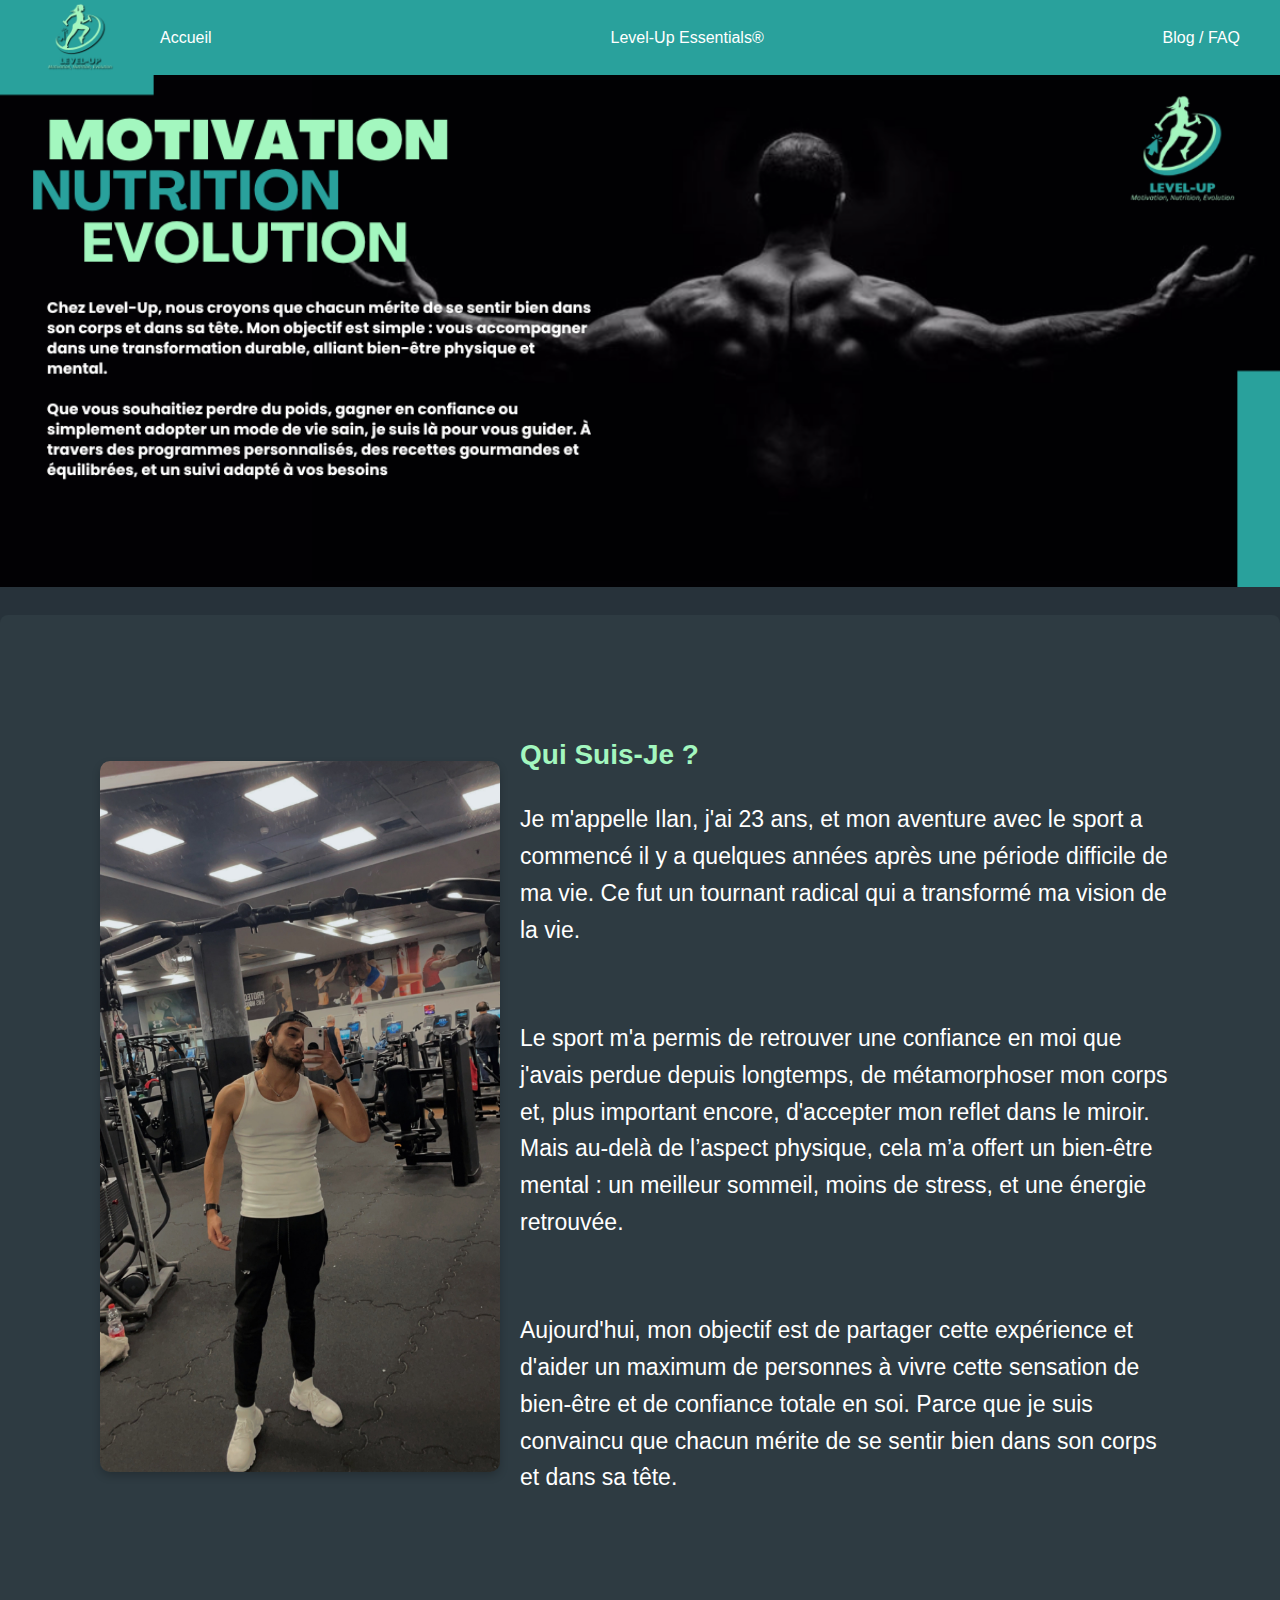
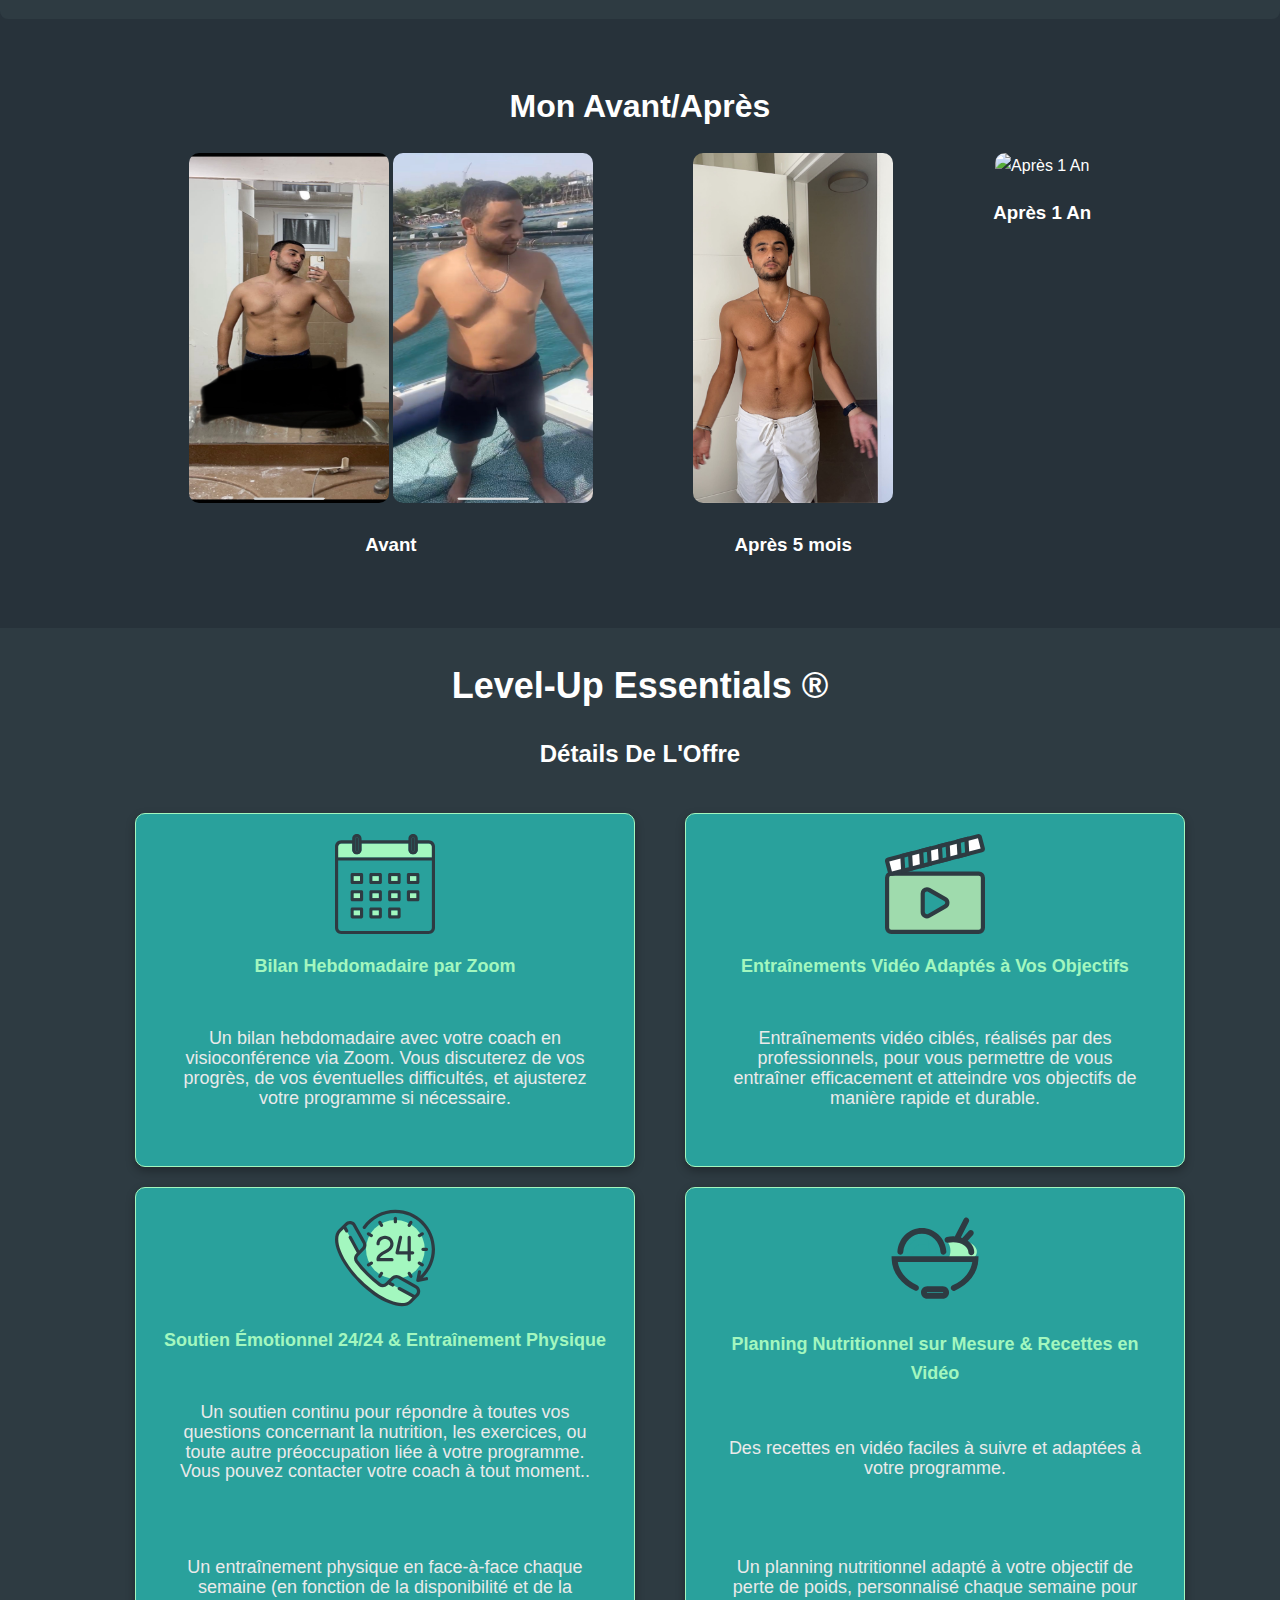
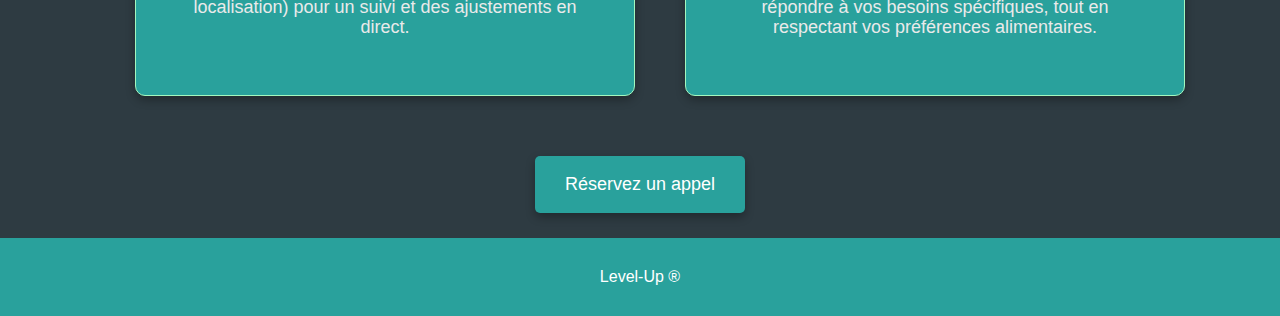
==== commit 3803a922: "Vfinal v1" ====
--- a/index.html
+++ b/index.html
@@ -86,7 +86,7 @@
                     <p>Un planning nutritionnel adapté à votre objectif de perte de poids, personnalisé chaque semaine pour répondre à vos besoins spécifiques, tout en respectant vos préférences alimentaires.</p>
                 </div>
             </div>
-            <button class="cta">Réservez un appel</button>
+            <a href="https://calendly.com/levlupp55/30min" target="_blank"><button  class="cta">Réservez un appel</button></a>
         </section>
     </main>
 
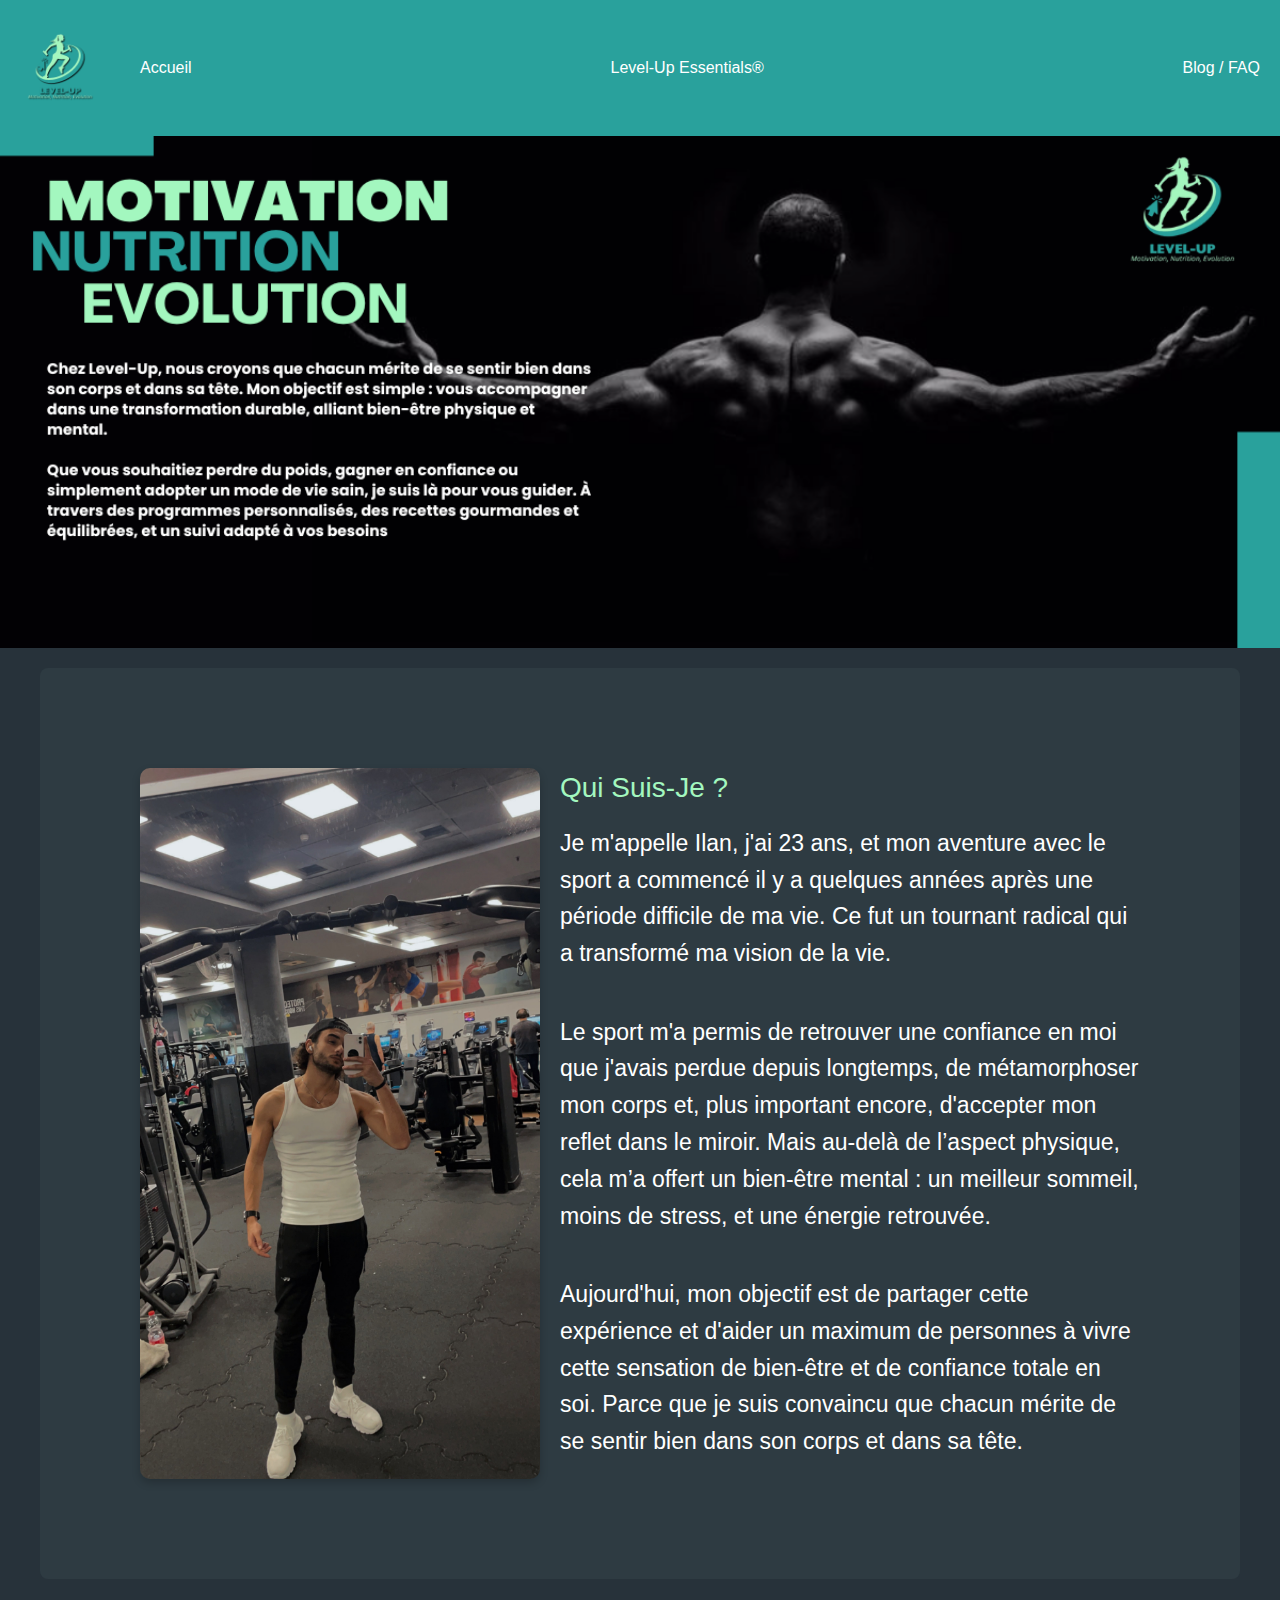
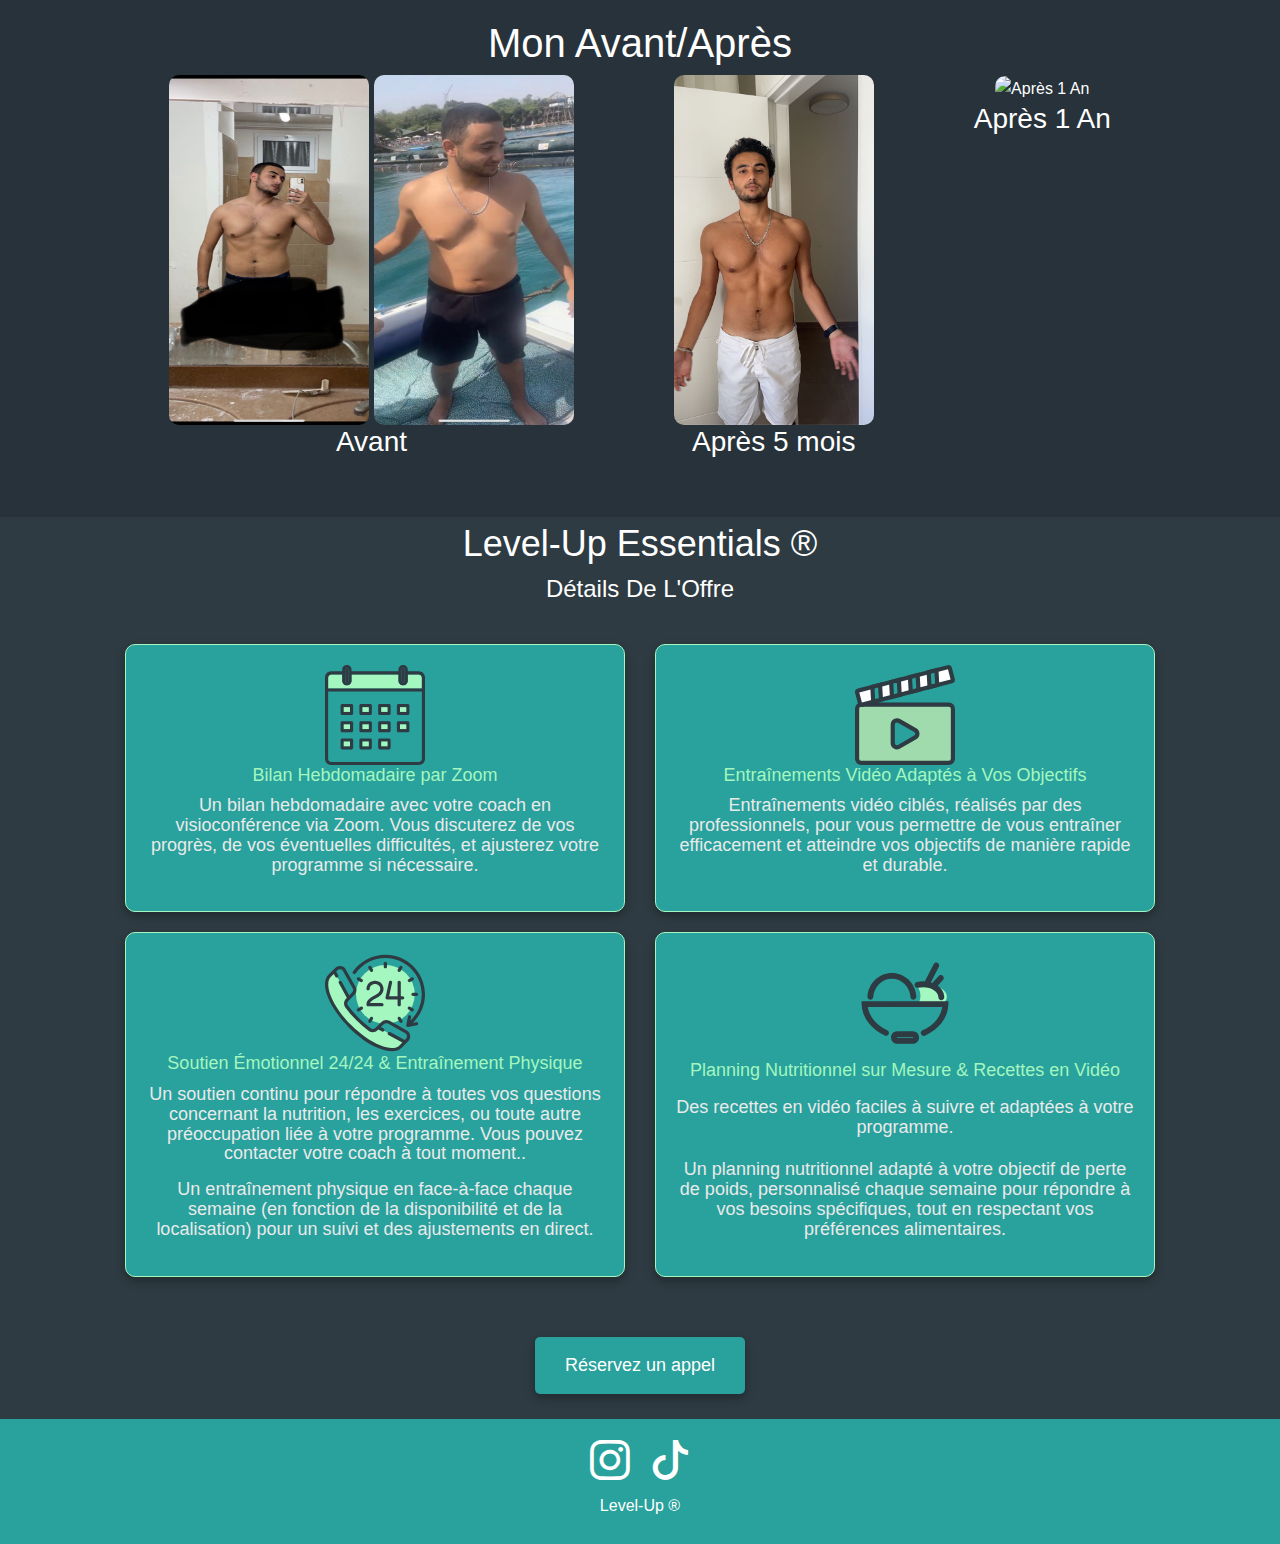
==== commit 6fdb567d: "Vfinal V4" ====
--- a/index.html
+++ b/index.html
@@ -4,6 +4,9 @@
     <meta charset="UTF-8">
     <meta name="viewport" content="width=device-width, initial-scale=1.0">
     <title>Level-Up Essentials</title>
+    <link href="https://cdn.jsdelivr.net/npm/bootstrap@5.3.0-alpha1/dist/css/bootstrap.min.css" rel="stylesheet">
+    <link href="https://cdn.jsdelivr.net/npm/bootstrap-icons/font/bootstrap-icons.css" rel="stylesheet">
+    <link rel="icon" href="Images/Level-Up__3_-removebg-preview (1).png" type="image/png">
     <link rel="stylesheet" href="assets/CSS/style.css">
 </head>
 <body>
@@ -91,6 +94,14 @@
     </main>
 
     <footer>
+        <div class="social-toggle">
+            <a href="https://www.instagram.com/level_upp5/" target="_blank" class="social-icon">
+                <i class="bi bi-instagram"></i> <!-- Icône Instagram -->
+            </a>
+            <a href="https://www.tiktok.com/@level_upp5" target="_blank" class="social-icon">
+                <i class="bi bi-tiktok"></i> <!-- Icône TikTok -->
+            </a>
+        </div>
         <p>Level-Up ®</p>
     </footer>
 </body>
--- a/assets/CSS/style.css
+++ b/assets/CSS/style.css
@@ -25,33 +25,37 @@
 /* Navbar */
 header.navbar {
     display: flex;
+    flex-direction: row;
     justify-content: space-between;
     align-items: center;
     background-color: #29a19c;
-    height: 75px;
-    padding: 0 20px;
+    margin-top: 0px;
 }
 
 .logo {
     width: 120px;
     height: auto;
+    margin-right: 0px; /* Garde le logo à gauche */
 }
 
 nav {
     display: flex;
     justify-content: space-between;
-    flex-grow: 1;
+    flex-grow: 1; /* Prend tout l'espace disponible pour les liens */
+    /* margin-left: 20px; Ajoute un peu d'espace entre le logo et les liens */
+    /* margin-right: 100px; */
 }
 
 nav a {
     color: white;
     text-decoration: none;
     font-size: 16px;
-    margin: 0 20px;
+    margin: 0 20px; /* Ajoute de l'espace entre chaque lien */
+  
 }
 
 nav a:hover {
-    color: #a3f7bf;
+    color: #a3f7bf; /* Ajoute un effet de survol pour plus d'interactivité */
 }
 
 /* Banniere */
@@ -259,7 +263,6 @@
 }
 
 .offer p { 
-    padding: 20px;
     font-size: 18px;
     line-height: 1.1;
     text-align: center;
@@ -307,6 +310,39 @@
     text-align: center;
     padding: 10px;
 }
+.social-toggle {
+    display: flex;
+    justify-content: center;
+    gap: 20px; /* Espace entre les icônes */
+    margin-top: 0px; /* Espace au-dessus du footer */
+}
+
+.social-icon i {
+    font-size: 40px; /* Taille des icônes */
+    color: white;
+    transition: color 0.3s ease;
+}
+
+.social-icon:hover i {
+    color: #a3f7bf; /* Change la couleur des icônes au survol */
+}
+
+footer {
+    /* display: flex;
+    align-items: center;
+    justify-content: center; */
+    background-color: #29a19c;
+    color: white;
+    text-align: center;
+    padding: 10px;
+}  
+
+footer p{
+
+    /* margin-left: 20px ; */
+    align-items: center;
+    justify-content: center;
+}
 
 @media (max-width: 1000px) {
   /* Global Styles */
@@ -328,32 +364,36 @@
 /* Navbar */
 header.navbar {
     display: flex;
+    flex-direction: row;
     justify-content: space-between;
     align-items: center;
     background-color: #29a19c;
-    height: 75px;
-    padding: 0 15px;
-}
-
+    margin-top: 0px;
+}
 .logo {
-    width: 80px;
+    width: 120px;
     height: auto;
+    margin-right: 0px; /* Garde le logo à gauche */
 }
 
 nav {
     display: flex;
     justify-content: space-between;
-    flex-grow: 1;
+    flex-grow: 1; /* Prend tout l'espace disponible pour les liens */
+    /* margin-left: 20px; Ajoute un peu d'espace entre le logo et les liens */
+    /* margin-right: 100px; */
 }
 
 nav a {
     color: white;
     text-decoration: none;
-    font-size: 14px;
+    font-size: 16px;
+    margin: 0 20px; /* Ajoute de l'espace entre chaque lien */
+  
 }
 
 nav a:hover {
-    color: #a3f7bf;
+    color: #a3f7bf; /* Ajoute un effet de survol pour plus d'interactivité */
 }
 
 /* Banniere */
@@ -501,7 +541,9 @@
     color: #ffffff;
     margin-bottom: 40px;
 }
-
+.level-up-essentials p {
+    padding: 20px;
+}
 .kitchens {
     display: grid;
     grid-template-columns: 1fr;
@@ -593,3 +635,22 @@
 }
 }
 
+
+@media (max-width: 523px) {
+    header.navbar {
+        display: flex;
+        justify-content: space-between; /* Pour répartir les éléments */
+        align-items: center;
+        background-color: #29a19c;
+        padding: 15px 0px;
+    }
+    
+    .logo {
+        width: 120px;
+        height: auto;
+        margin-right: 0px; /* Garde le logo à gauche */
+        margin-left: auto; /* Pousse le logo vers le centre */
+        margin-right: auto; /* Pousse le logo vers le centre */
+    }
+
+}
